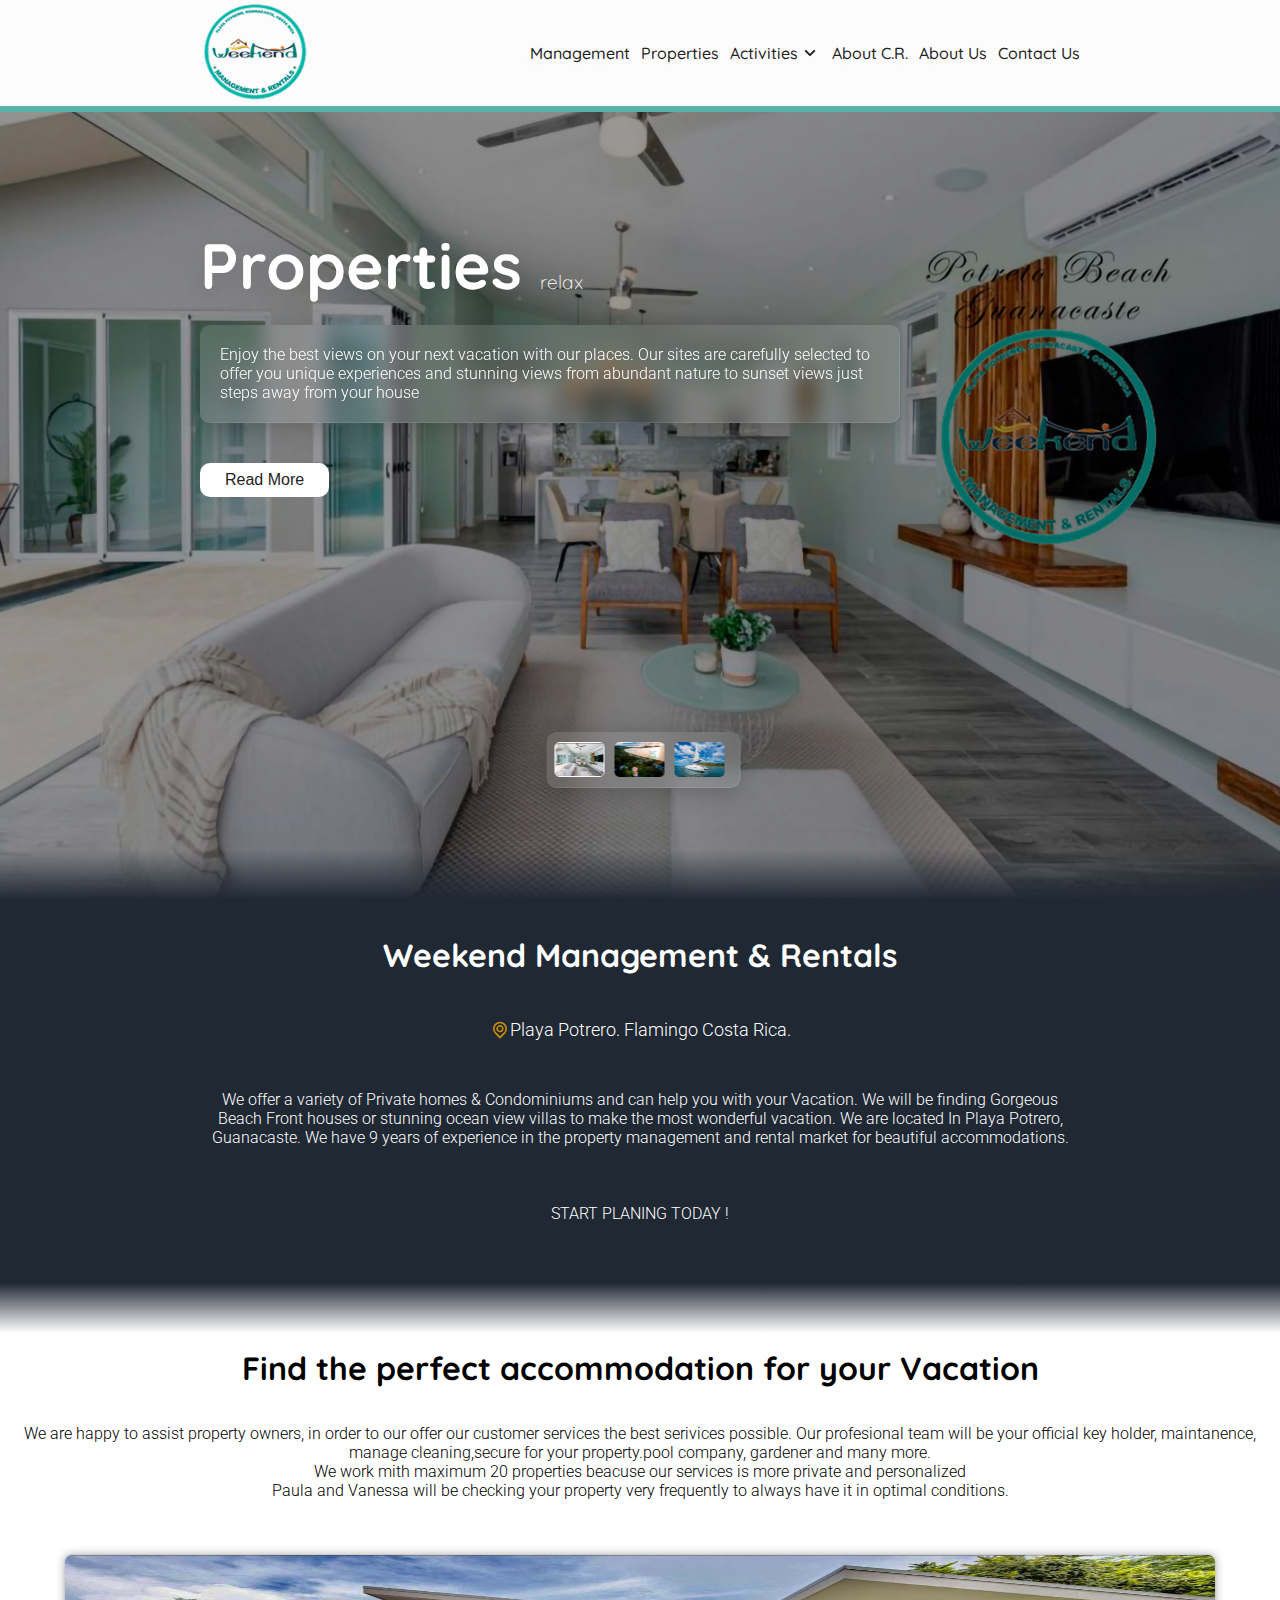
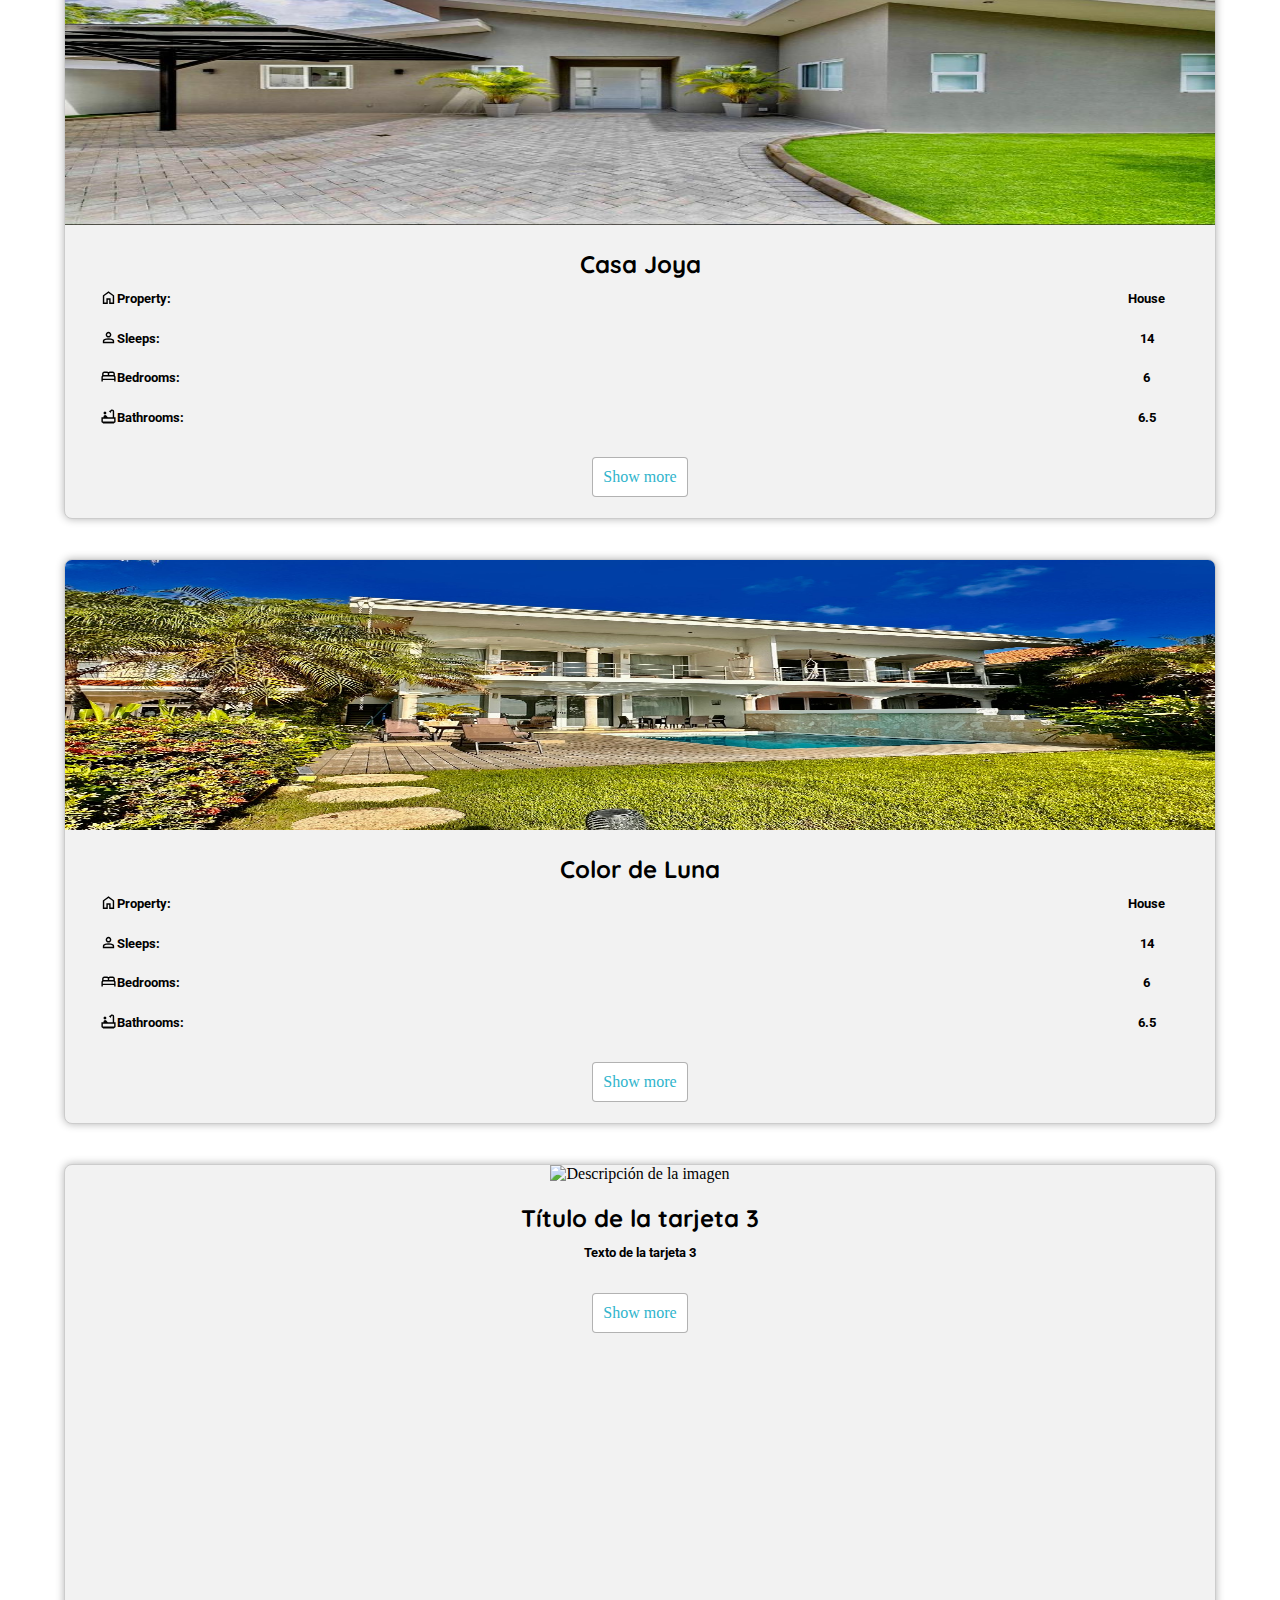
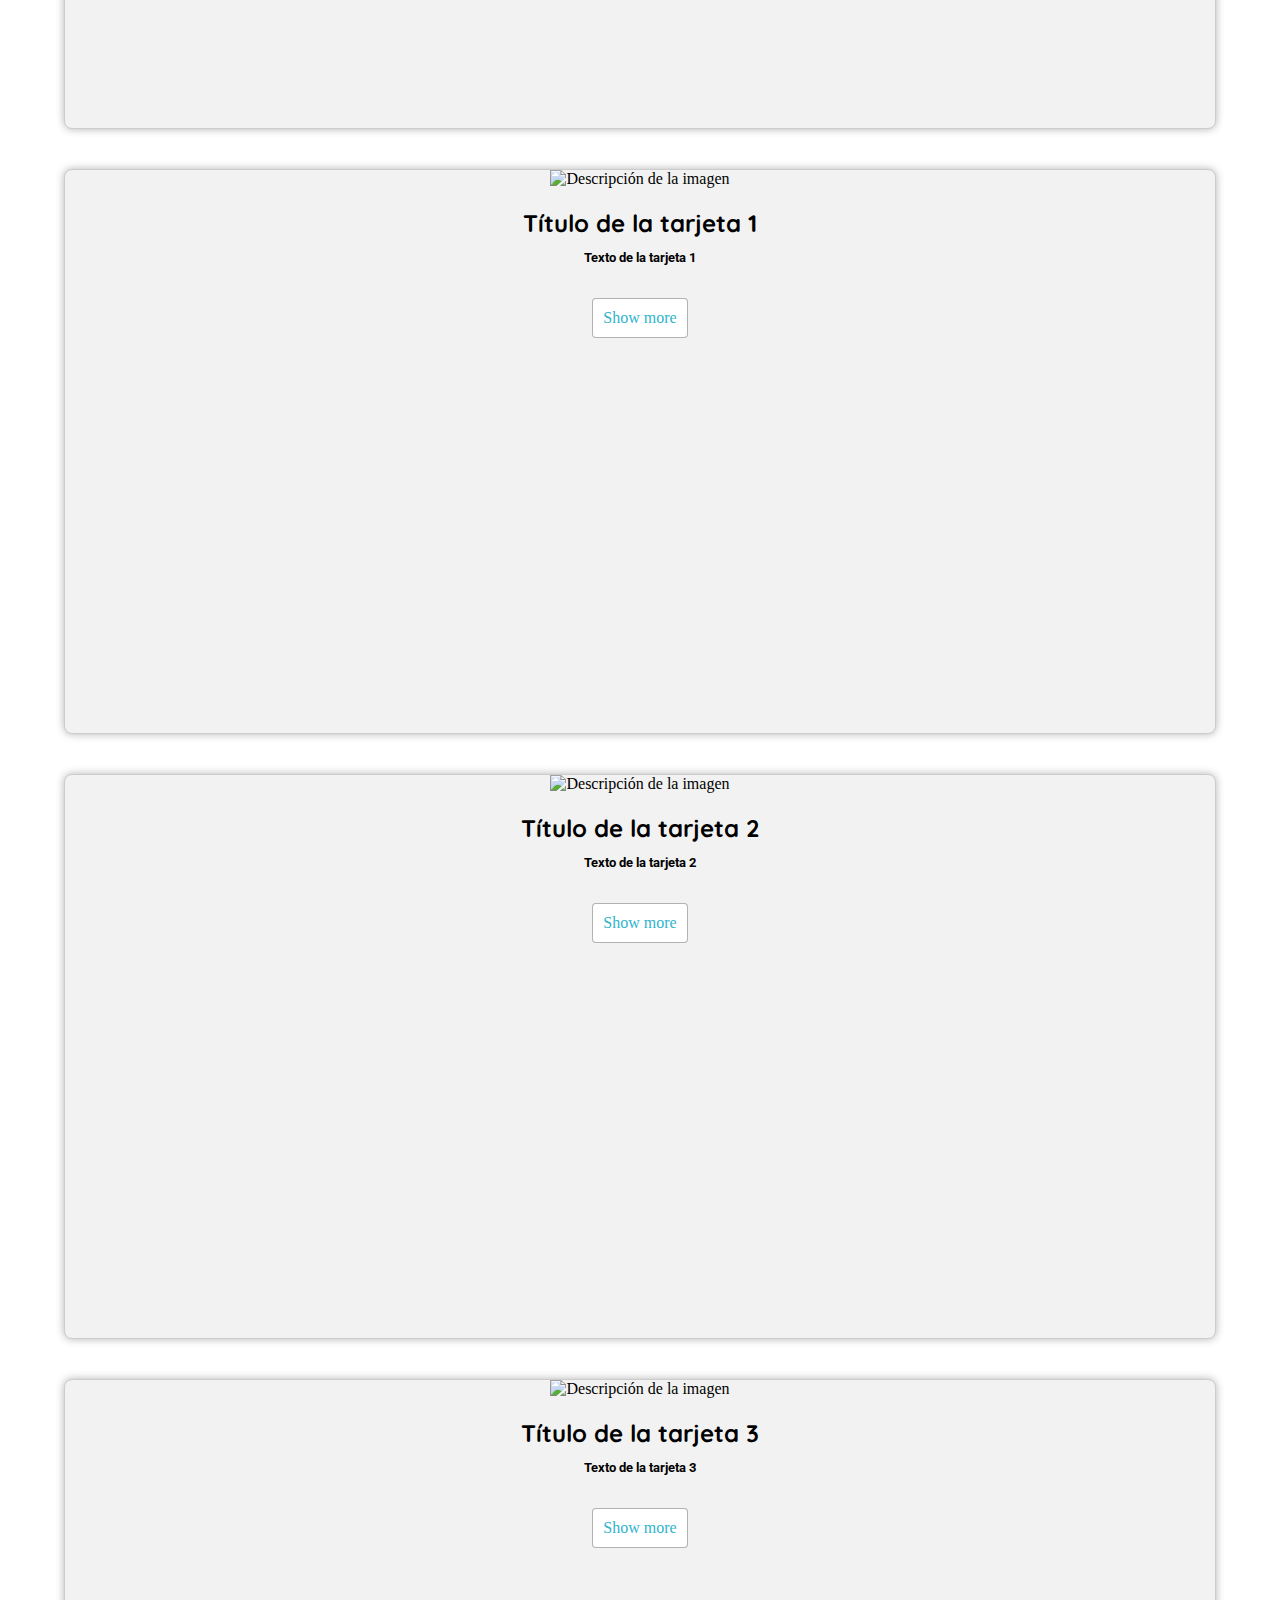
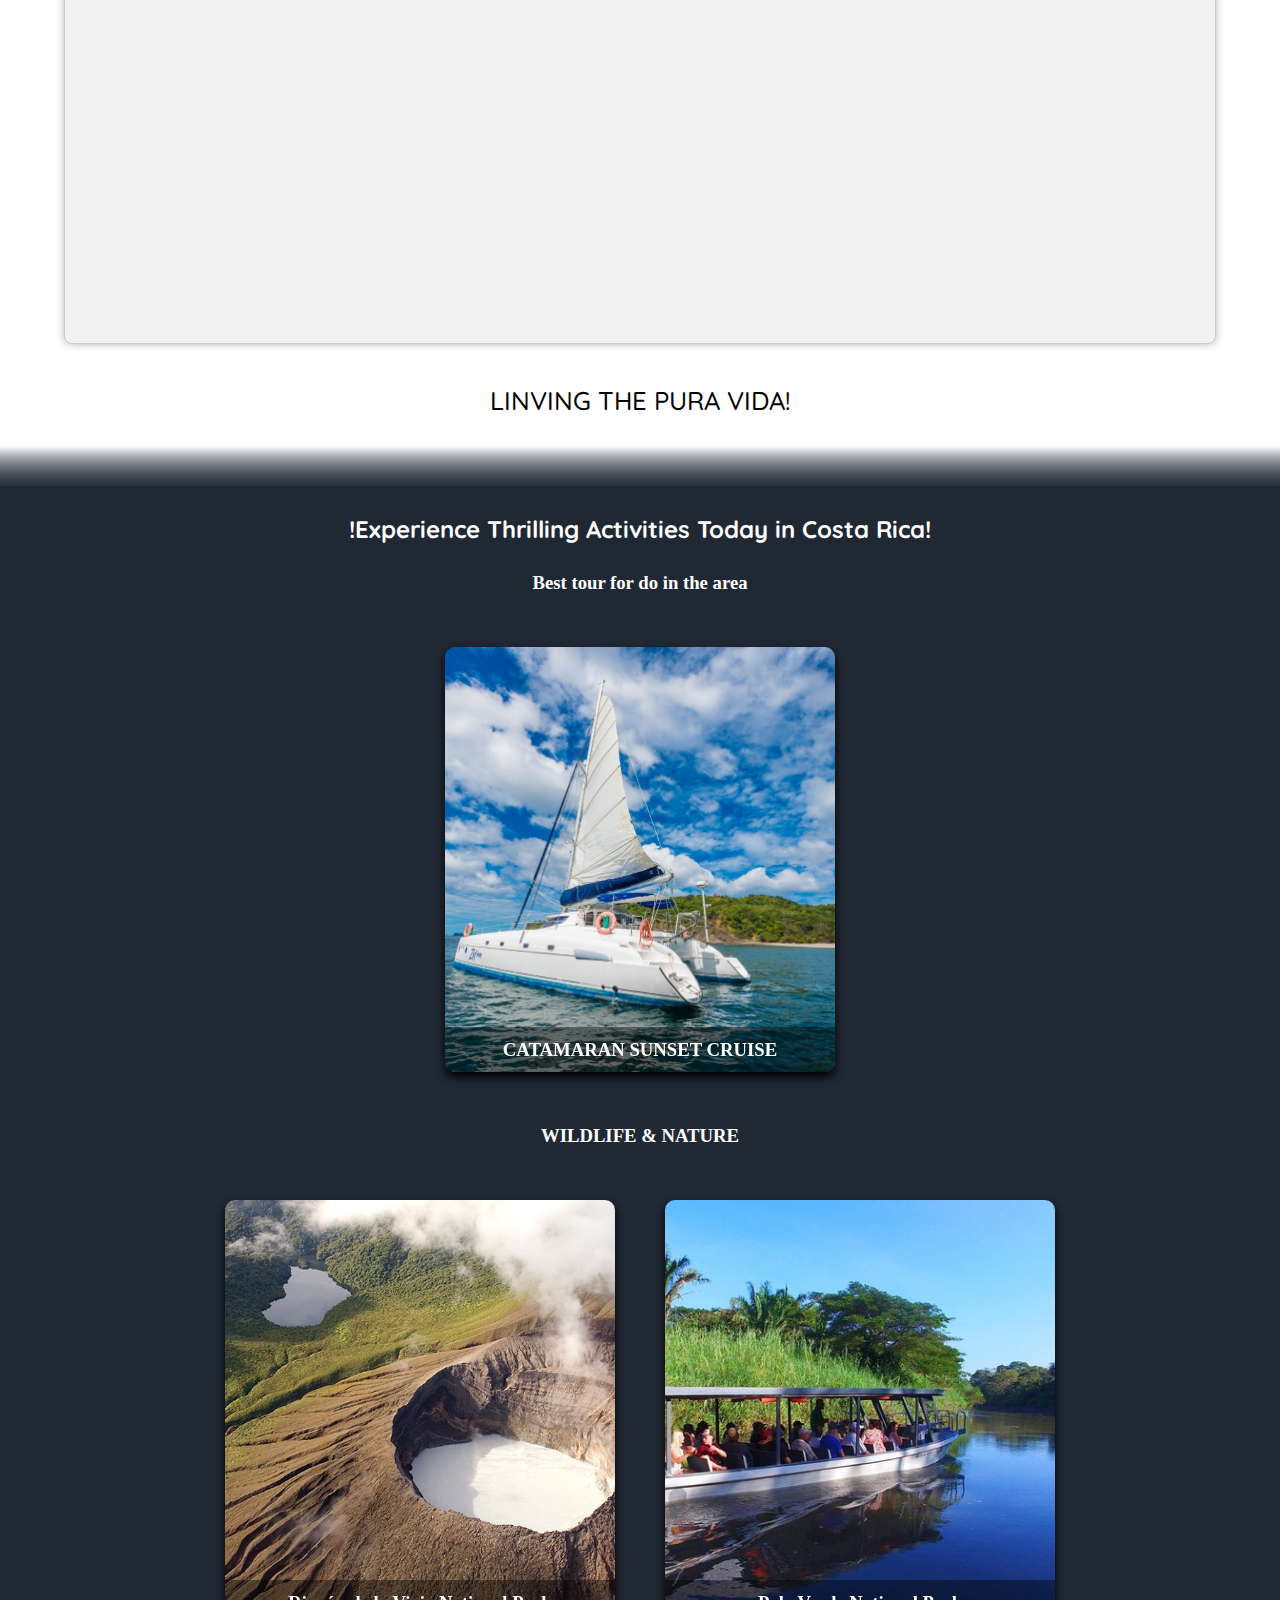
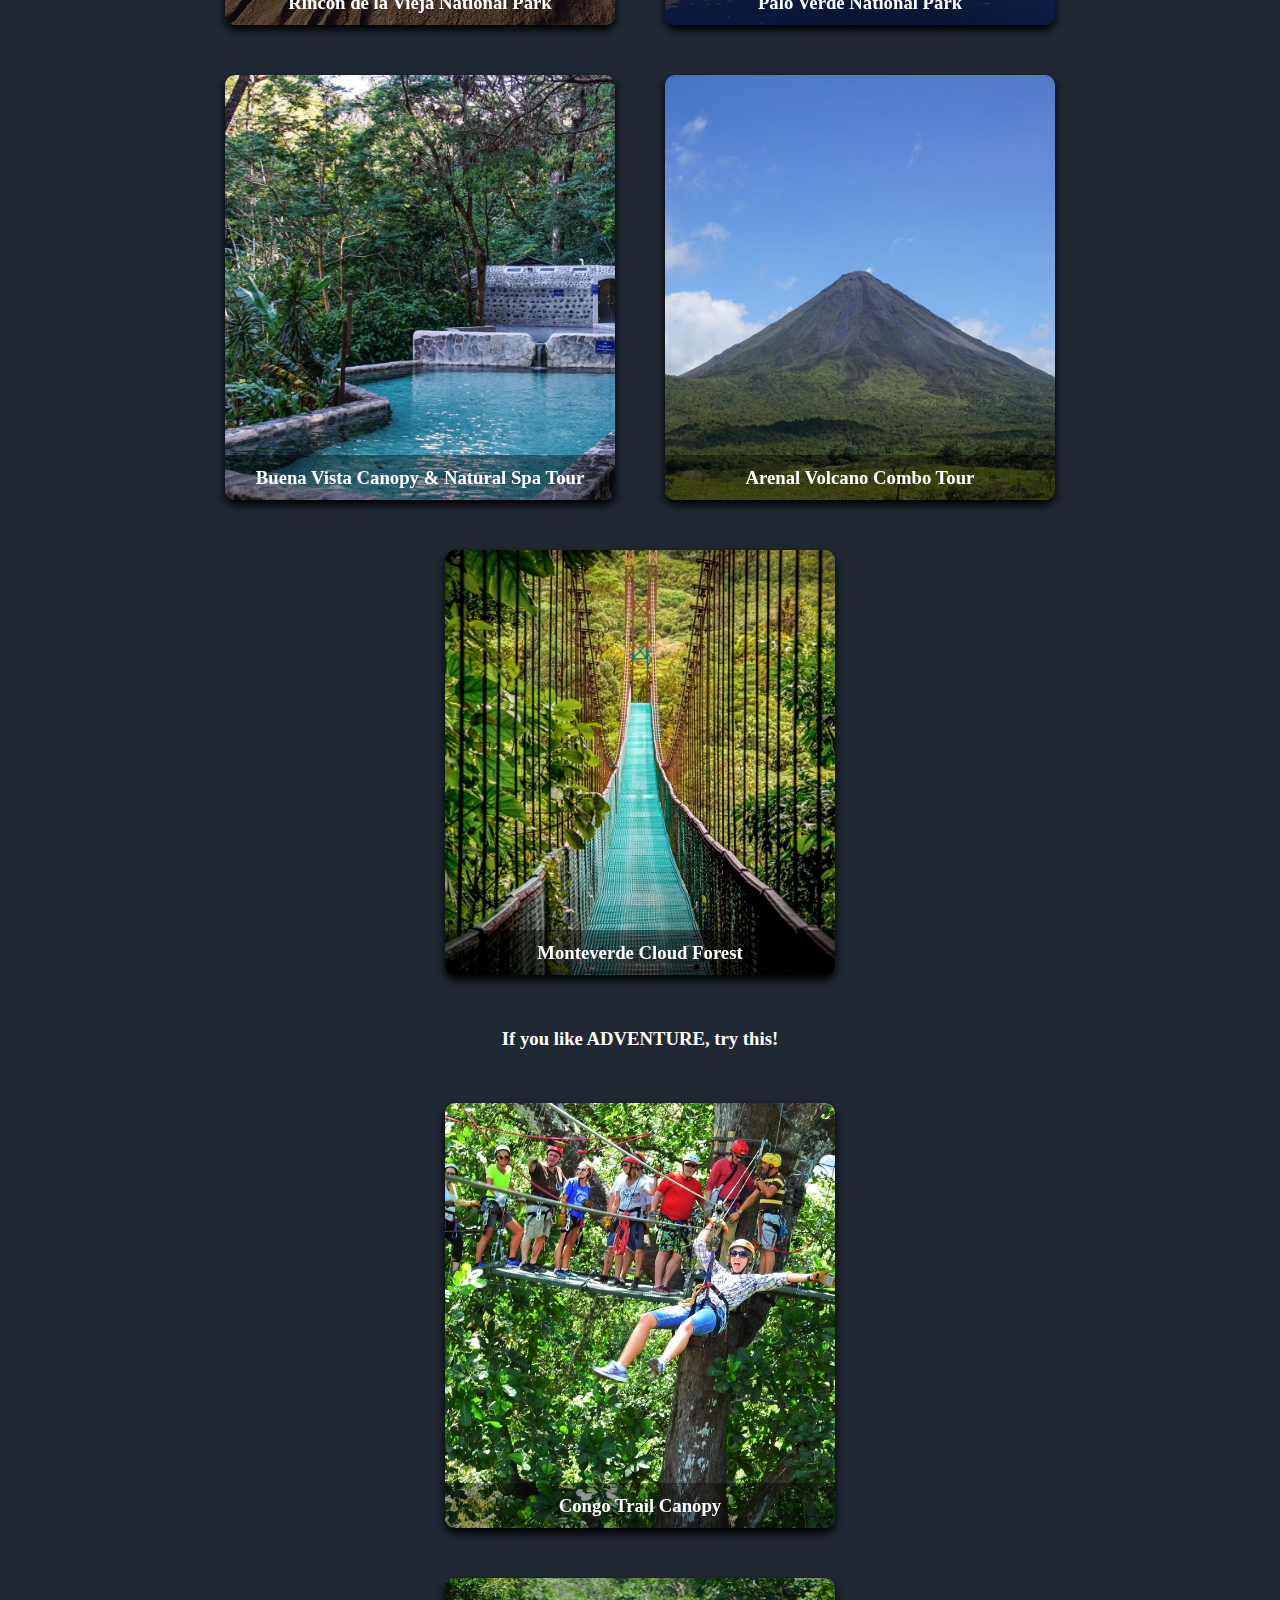
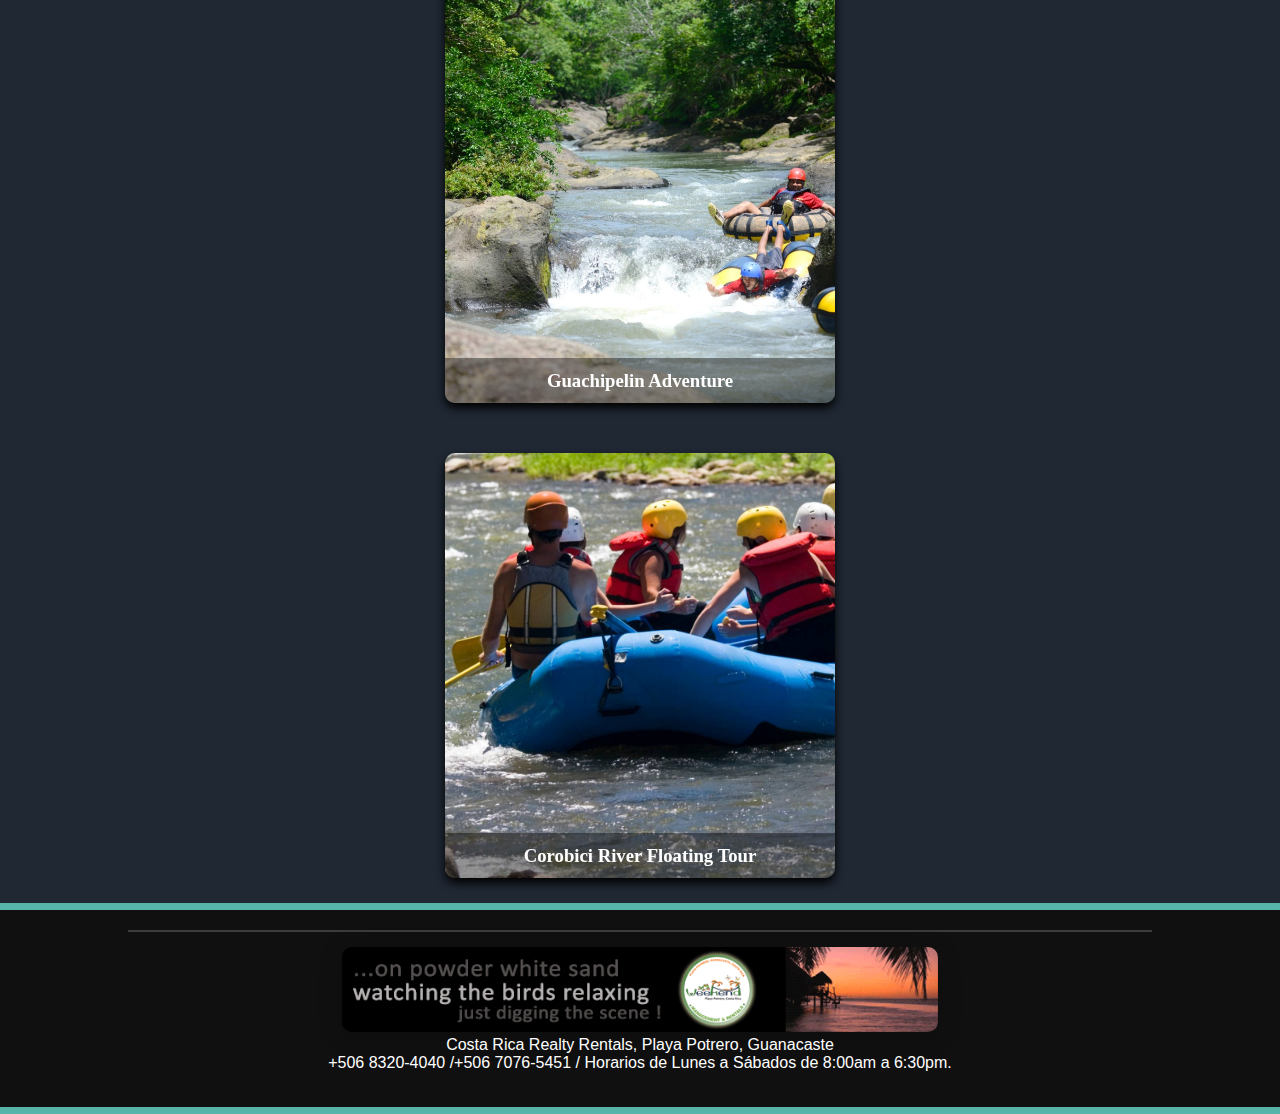
==== index.html @ 7e5bd6ab "pagina web" ====
<!DOCTYPE html>
<html lang="en">
  <head>
    <meta charset="UTF-8" />
    <meta http-equiv="X-UA-Compatible" content="IE=edge" />
    <meta name="viewport" content="width=device-width, initial-scale=1.0" />
    <title>Costa Rica Realty Rentals</title>
    <link rel="shortcut icon" href="images/ico.gif" />
    <link rel="stylesheet" href="css/style.css" />
    <link rel="stylesheet" href="css/swiper-bundle.min.css" />
    <link rel="preconnect" href="https://fonts.googleapis.com">
    <link rel="preconnect" href="https://fonts.gstatic.com" crossorigin>
    <link href="https://fonts.googleapis.com/css2?family=Fredoka:wght@500&family=Quicksand:wght@700&display=swap" rel="stylesheet">
    <link href="https://fonts.googleapis.com/css2?family=Fredoka:wght@500&family=Quicksand:wght@400;500&display=swap" rel="stylesheet">
    <link href="https://fonts.googleapis.com/css2?family=Fredoka:wght@500&family=Quicksand:wght@500&display=swap" rel="stylesheet">
    <link href="https://fonts.googleapis.com/css2?family=Fredoka:wght@500&family=Geologica:wght@200&family=Quicksand:wght@400;500&display=swap" rel="stylesheet">
    <link href="https://fonts.googleapis.com/css2?family=Fredoka:wght@500&family=Geologica:wght@200&family=Quicksand:wght@400;500&family=Roboto:wght@300&display=swap" rel="stylesheet">
    <script async src="https://pagead2.googlesyndication.com/pagead/js/adsbygoogle.js?client=ca-pub-3286204280487192"
     crossorigin="anonymous"></script>
    <link
      rel="stylesheet"
      href="https://unicons.iconscout.com/release/v4.0.8/css/line.css"
    />
  </head>
  <body>
    
    <header>
      <div class="nav-bar">
        <div class="logo">
          <img src="images/Logo.PNG" width="110px" height="145px"/>
        </div>
        <div class="navigation">
          <div class="nav-items">
            <i class="uil uil-times nav-close-btn"></i>

            <li>
              <a class="navegarpc" href="#rentals"><i class="uil uil-home"></i>Management</a>
            </li>
            <li>
              <a class="navegarpc" href="#tarj"><i class="uil uil-compass"></i>Properties</a>
            </li>

            <li>
              <a class="list_button"><i class="uil uil-backpack"></i>Activities<img src="images/angle-down.svg" style="height: 24px;"> </a>
              
              <ul class="dropdown">
                <li><a href="">Congo Trail Canopy</a></li>
                <li><a href="">Palo Verde National Park Tours</a></li>
                <li><a href="">Buena Vista Canopy & Natural Spa Tour</a></li>
                <li><a href="">Guachipelin Adventure</a></li>
                <li><a href="">Corobici River Floating Tour</a></li>
                <li><a href="">Arenal Volcano Combo Tour</a></li>
                <li><a href="">Monteverde Cloud Forest</a></li>
                <li><a href="">Catamaran Sunset Cruise </a></li>
                
              </ul>
            </li>

            <li>
              <a class="navegarpc" href=""><i class="uil uil-map"></i></i>About C.R.</a>
            </li>
            <li>
              <a class="navegarpc" href="#seccionabout"><i class="uil uil-info-circle"></i>About Us</a>
            </li>
            <li>
              <a class="navegarpc" href="#footercontainer"
                ><i class="uil uil-calling"></i>Contact Us</a
              >
            </li>
          </div>
        </div>
       <img class="nav-menu-btn" src="images/apps.svg" >
      </div>
    </header>
    <section id="rentals">
      <div class="media-icons">
        <a
          href="https://www.facebook.com/profile.php?id=100063526840060&mibextid=LQQJ4d"
          ><i class="uil uil-facebook-f"></i
        ></a>
        <a
          href="https://instagram.com/guanacaste_beach_home_rentals?igshid=YmMyMTA2M2Y="
          ><i class="uil uil-instagram"></i
        ></a>
        <a href="https://wa.me/50670765451"><i class="uil uil-whatsapp"></i></a>
      </div>

      <div class="swiper bg-slider">
        <div class="swiper-wrapper">
         
          <div class="swiper-slide dark-layer">
            <img src="images/imagengrande.jpg" alt="" />
            <div class="text-content">
              <h2 class="title">Properties <span>relax</span></h2>
              <p>
                Enjoy the best views on your next vacation with our places. Our
                sites are carefully selected to offer you unique experiences and
                stunning views from abundant nature to sunset views just steps
                away from your house
              </p>
              <a class="direccion" href="#tarj">

                 <button class="read-btn">
                Read More <i class="uil uil-arrow-right"></i>
              </button>
              </a>
             
            </div>
          </div>
          <div class="swiper-slide dark-layer">
            <img src="images/imagengrande5.jpg" alt="" />
            <div class="text-content">
              <h2 class="title">Landscapes <span>just chill</span></h2>
              <p>
                The beaches of Guanacaste in Costa Rica offer spectacular
                landscapes that combine the intense blue of the Pacific Ocean
                with the lush greenery of the tropical nature surrounding the
                beaches. In addition, you can enjoy a spectacular sunset, where
                warm and bright colors are reflected in the sea and create a
                magical and relaxing atmosphere.
              </p>
              <button class="read-btn">
                Read More <i class="uil uil-arrow-right"></i>
              </button>
            </div>
          </div>
          <div class="swiper-slide dark-layer">
            <img src="actividades/catamaran.jpg" alt="" />
            <div class="text-content">
              <h2 class="title">Activities <span>enjoy</span></h2>
              <p>
                In short, Guanacaste's beaches offer endless options for all
                tastes and budgets, from surfing the waves of the Pacific to
                simply relaxing on the beach and enjoying the sun and sea
                breeze. We assure you that Guanacaste's beaches will not
                disappoint!
              </p>
              <button class="read-btn">
                Read More <i class="uil uil-arrow-right"></i>
              </button>
            </div>
          </div>
        </div>
      </div>
      <div class="bg-slider-thumbs">
        <div class="swiper-wrapper thumbs-container">
          
          <img src="images/imagengrande.jpg" class="swiper-slide" alt="" />
          <img src="images/imagengrande5.jpg" class="swiper-slide" alt="" />
          <img src="actividades/catamaran.jpg" class="swiper-slide" alt="" />
        </div>
      </div>
    </section>
    <section id="seccionabout" class="about section">
      <h1 class="tituloh1">Weekend Management & Rentals</h1>
      <br>
    <div class="locationint">
        <img src="images/location-point.svg" style="width: 20px; height: 20px;"  alt="">
         <p>Playa Potrero. Flamingo Costa Rica.</p>
    </div>
    <div class="abouttext">
          <p>
        We offer a variety of Private homes & Condominiums and can help you with your Vacation.
       
        We will be finding Gorgeous Beach Front houses or stunning ocean view villas to make the most wonderful vacation.
        
        We are located In Playa Potrero, Guanacaste.
      
        We have 9 years of experience in the property management and rental market for beautiful accommodations.
        <br>
        <br>
        <br>
        <br>
      
        START PLANING TODAY !         
      </p>
    </div>
     
    </section>
    
    <section id="tarj">
      <h2 class="titulotarjetas">Find the perfect accommodation for your Vacation</h2>
      <div class="property">
        <br>
        <div class="propertytext">
              <p>
                We are happy to assist property owners, in order to our offer our customer services the best serivices possible. Our profesional team will be your official key holder, maintanence, 
                manage cleaning,secure for your property.pool company, gardener and many more.
                <br>
                We work mith maximum 20 properties beacuse our services is more private and personalized
                <br>
                Paula and Vanessa will be checking your property very frequently to always have it in optimal conditions.
                <br>
                <br>
                      
          </p>
        </div>
      </div>
      <div class="tarjetas">
        <div class="card">
          <div class="slider-frame">
            <ul>
                <li><img src="casa_joya/entradacasa.jpeg" alt=""></li>
                <li><img src="casa_joya/comedor.jpeg" alt=""></li>
                <li><img src="casa_joya/dormitoriogrande.jpeg" alt=""></li>
                <li><img src="casa_joya/piscina.jpeg" alt=""></li>
                <li><img src="casa_joya/dormitoriopeq.jpeg" alt=""></li>
            </ul>
        </div>
        <div class="contenido">
          <h2>Casa Joya</h2>
         <div class="division">
            <div class="caracteristicasPropiedad">
              <div class="lateral">
                <img src="images/home.svg" alt="">
                <p>Property:</p>
              </div>
              <div class="lateral">
                <img src="images/person.svg" alt="">
                <p>Sleeps:</p>
              </div>
              <div class="lateral">
                <img src="images/bed.svg" alt="">
              <p>Bedrooms:</p>
              </div>
              <div class="lateral">
                <img src="images/shower.svg" alt="">
                <p>Bathrooms:</p>
              </div>
            </div>
            <div class="valoresPropiedad">
              <p>House</p>
              <p>14</p>
              <p>6</p>
              <p>6.5</p>
            </div>
          </div>
           <a href="">Show more</a>
        </div>
        </div>
        <div class="card">
          <div class="slider-frame">
            <ul>
                <li><img src="color_de_luna/casa.jpeg" alt=""></li>
                <li><img src="color_de_luna/vistas.jpeg" alt=""></li>
                <li><img src="color_de_luna/cocina.jpeg" alt=""></li>
                <li><img src="color_de_luna/cuarto1.jpeg" alt=""></li>
                <li><img src="color_de_luna/baño.jpeg" alt=""></li>
            </ul>
        </div>
        <div class="contenido">
          <h2>Color de Luna</h2>
         <div class="division">
            <div class="caracteristicasPropiedad">
              <div class="lateral">
                <img src="images/home.svg" alt="">
                <p>Property:</p>
              </div>
              <div class="lateral">
                <img src="images/person.svg" alt="">
                <p>Sleeps:</p>
              </div>
              <div class="lateral">
                <img src="images/bed.svg" alt="">
              <p>Bedrooms:</p>
              </div>
              <div class="lateral">
                <img src="images/shower.svg" alt="">
                <p>Bathrooms:</p>
              </div>
            </div>
            <div class="valoresPropiedad">
              <p>House</p>
              <p>14</p>
              <p>6</p>
              <p>6.5</p>
            </div>
          </div>
           <a href="">Show more</a>
        </div>
        </div>
        <div class="card">
          <img src="images/piscina.jpeg" alt="Descripción de la imagen" />
          <div class="contenido">
            <h2>Título de la tarjeta 3</h2>
            <p>Texto de la tarjeta 3</p>
            <a href="">Show more</a>
          </div>
        </div>
      </div>
      <div class="tarjetas">
        <div class="card">
          <img src="images/sala.jpeg" alt="Descripción de la imagen" />
          <div class="contenido">
            <h2>Título de la tarjeta 1</h2>
            <p>Texto de la tarjeta 1</p>
            <a href="">Show more</a>
          </div>
        </div>
        <div class="card">
          <img src="images/sala.jpeg" alt="Descripción de la imagen" />
          <div class="contenido">
            <h2>Título de la tarjeta 2</h2>
            <p>Texto de la tarjeta 2</p>
            <a href="">Show more</a>
          </div>
        </div>
        <div class="card">
          <img src="images/sala.jpeg" alt="Descripción de la imagen" />
          <div class="contenido">
            <h2>Título de la tarjeta 3</h2>
            <p>Texto de la tarjeta 3</p>
            <a href="">Show more</a>
          </div>
        </div>
      </div>
      <div class="living">LINVING THE PURA VIDA! </div>
    </section> 
    <div class="activ">
        <h2>!Experience Thrilling Activities Today in Costa Rica!</h2>
      
      </div> 

      <div class="activ">
        <h3>Best tour for do in the area</h3>
     </div>
     <div class="centertitle">
      <div class="fliptarjetas">
          <div class="flip">
      <div class="face front">
          <img id="congo" src="actividades/catamaran.jpg" alts="">
          <h3>CATAMARAN SUNSET CRUISE </h3>
      </div>
      <div class="face back">
        <div class="descrip">
          <p>We welcome you on board of our luxury catamaran cruise.
            We are proud to offer the ultimate in sailboat chartering experiences. 
            Whether for leisure, promotional, or corporate events, our fully equipped 
            catamarans are available to sail to the destinations of your dreams. Our 
            friendly and professional crew will be ready to serve you refreshments, 
            tropical cocktails and food throughout the cruise. You can also practice: 
            guided snorkeling tour, kayaking, paddle boarding, fishing and watching marine
            life as Whales, Sea Turtles, Dolphins and Manta Rays. The sunset will be the
            perfect end of 
            your experience and we guarantee you will not be disappointed!
          
            </p>
        </div>
        <div class="link"> 
          <div class="location">
          <img src="images/location-point.svg"  alt="">
           <p>Guanacaste</p>
      </div>
      <div class="location">
        <img src="images/clock.svg" alt="">
         <p>Duration: Full day!!</p>
    </div>
    <div class="location">
      <img src="images/user-exclamation.svg"  alt="">
       <p>Scuba & Snorkeling • Boat Tours • Private Tours • Dolphin & Whale Watching • Stand Up Paddleboarding</p>
  </div>
      <div class="location">
        <img src="images/asterisk.svg"  alt="">
         <p>Included: Fruits</p>
          </div>
      </div>  
      </div>      
      </div>
      </div>
    </div>

      <div class="activ">
         <h3>WILDLIFE & NATURE</h3>
      </div>
     
    <section id="tercera">
    <div class="centertitle">
      <div class="fliptarjetas">
          <div class="flip">
      <div class="face front">
          <img id="congo" src="actividades/rincon.jpg" alts="">
          <h3>Rincón de la Vieja National Park</h3>
      </div>
      <div class="face back">
        <div class="descrip">
          <p>The hiking tour takes about two hours. During this hiking you will get to see the secondary Waterfall, which is about 195 feet high and is located on a
             rocky terrain devastated by the volcanic eruptions. <br>
              The tour not only provides the opportunity to appreciate Rincon de la Vieja's geothermal wonders, it also allows a
             close view of an ancient forest hundreds of years old. Huge trees protect spider monkeys, leaf-cutter ants, toucans and all kind of great and small creatures.
            </p>
        </div>
        <div class="link"> 
          <div class="location">
          <img src="images/location-point.svg"  alt="">
           <p>Guanacaste, Liberia</p>
      </div>
      <div class="location">
        <img src="images/clock.svg" alt="">
         <p>Duration: Full day!! From 7:30 a.m - 3 p.m Aprox.</p>
    </div>
    <div class="location">
      <img src="images/user-exclamation.svg"  alt="">
       <p>Wear: Hiking shoes, long pants or shorts, Tshirt and a cap.</p>
  </div>
  <div class="location">
    <img src="images/check.svg"  alt="">
     <p>Bring: Binoculars, camera, sunscreen, insect repellent and rain gear.</p>
      </div>
      <div class="location">
        <img src="images/asterisk.svg"  alt="">
         <p>Included: Entrance Free</p>
          </div>
      </div>  
      </div>      
      </div>
      </div>
    </div>
  <div class="centertitle">
      <div class="fliptarjetas">
          <div class="flip">
      <div class="face front">
          <img id="congo" src="actividades/paloverde.jpg" alts="">
          <h3>Palo Verde National Park</h3>
      </div>
      <div class="face back" style="justify-content: center;">
        <div class="descrip" style="margin-bottom: 25px;">
          <p>In this tour you will get into the Tempisque River, 
            the most important river of the Guanacaste. On this river you will enjoy a 
            two and a half hours boat ride. From the boat, watch the fabulous array of wild 
            birds and a myriad of creatures such as howler monkeys, 
            green iguanas and coatis, anteaters and crocodiles.</p>
        </div>
        <div class="link"> 
          <div class="location">
          <img src="images/location-point.svg"  alt="">
           <p>Bagaces, Guanacaste</p>
      </div>
      <div class="location">
        <img src="images/clock.svg" alt="">
         <p>Duration: Full Day!! From 7:30 a.m - 3 p.m </p>
    </div>
    <div class="location">
      <img src="images/user-exclamation.svg"  alt="">
       <p>Wear: Tennis shoes, shorts and Tshirt.</p>
  </div>
  <div class="location">
    <img src="images/check.svg"  alt="">
     <p>Camera, binoculars, sunscreen, insect repellent, hat or cap.</p>
      </div>
      <div class="location">
        <img src="images/asterisk.svg"  alt="">
         <p>Included: Soft drinks and fruits.</p>
          </div>
      </div>  
      </div>      
      </div>
      </div>
    
  </div> 



  <div class="centertitle">
    <div class="fliptarjetas">
        <div class="flip">
    <div class="face front">
        <img id="congo" src="actividades/buenav4.jpg" alts="">
        <h3>Buena Vista Canopy & Natural Spa Tour</h3>
    </div>
    <div class="face back">
      <div class="descrip">
        <p>In this tour you can enjoy the primary forest in a different way:
           paths built on top of the trees
            A small climb will take you to the first platform, from there you start to swing to the other 12 platforms,
           which are connected by 9 cables 150 to 400 feet long.After 
           lunch in the cabin, we started the third part of the tour: 
           riding to the hot springs, steam baths and natural spas, located in the 
           foothills of the volcano Rincón de la Vieja. 
           Here you will enjoy rejuvenating treatments with volcanic mud and mineral waters
          </p>
      </div>
      <div class="link"> 
        <div class="location">
        <img src="images/location-point.svg"  alt="">
         <p>Near the Rincon de la Vieja National Park</p>
    </div>
    <div class="location">
      <img src="images/clock.svg" alt="">
       <p>Duration: Full day!! Starts: 7:30a.m - 6p.m Aprox.</p>
  </div>
  <div class="location">
    <img src="images/user-exclamation.svg"  alt="">
     <p>Wear: Tennis shoes, Tshirt and shorts.</p>
</div>
<div class="location">
  <img src="images/check.svg"  alt="">
   <p>Bring: Camera, binoculars, swimsuit, long pants, sunscreen, insect repellent and a change clothes.</p>
    </div>
    <div class="location">
      <img src="images/asterisk.svg"  alt="">
       <p>Included: Entrance free and lunch.</p>
        </div>
    </div>  
    </div>      
    </div>
    </div>
  </div>

  <div class="centertitle">
    <div class="fliptarjetas">
        <div class="flip">
    <div class="face front">
        <img id="congo" src="actividades/arenal.jpg" alts="">
        <h3>Arenal Volcano Combo Tour</h3>
    </div>
    <div class="face back">
      <div class="descrip">
        <p>Ride to Arenal Volcano, Costa Rica. Great for leisure travelers with extra time, 
          or when traveling on a budget. Liberia Airport to Arenal Volcano.</p>
      </div>
      <div class="link"> 
        <div class="location">
        <img src="images/location-point.svg"  alt="">
         <p>La Fortuna, San Carlos</p>
    </div>
    <div class="location">
      <img src="images/clock.svg" alt="">
       <p>Duration:Full day!! From 7:30 a.m - 11:30 p.m Aprox.</p>
  </div>
  <div class="location">
    <img src="images/user-exclamation.svg"  alt="">
     <p>Wear:Comfortable shoes, long pants or shorts and T shirt.</p>
</div>
<div class="location">
  <img src="images/check.svg"  alt="">
   <p>Bring:Sandals or wet shoes, swimsuit, a cap, and a change of clothes</p>
    </div>
    <div class="location">
      <img src="images/asterisk.svg"  alt="">
       <p>Included:Park Ticket and dinner.</p>
        </div>
    </div>  
    </div>      
    </div>
    </div>
  </div>

  <div class="centertitle">
    <div class="fliptarjetas">
        <div class="flip">
    <div class="face front">
        <img id="congo" src="actividades/monteverde.jpg" alts="">
        <h3>Monteverde Cloud Forest</h3>
    </div>
    <div class="face back">
      <div class="descrip">
        <p>Monteverde is one of the destinations in Costa Rica you have to visit.
           Our tour includes the Treetop Walkways, Butterfly Gardens, Insect and 
           Reptile Exhibitions at Selvatura Park. Come and learn about the natural 
           history of this wildlife sanctuary,
           about its mammals, birds and plants.</p>
      </div>
      <div class="link"> 
        <div class="location">
        <img src="images/location-point.svg"  alt="">
         <p>Provincia de Puntarenas, Monteverde</p>
    </div>
    <div class="location">
      <img src="images/clock.svg" alt="">
       <p>Duration:Full day!! 6 am - 8:30 pm Aprox.</p>
  </div>
  <div class="location">
    <img src="images/user-exclamation.svg"  alt="">
     <p>Wear:Tennis shoes or hiking shoes, Tshirt and shorts or long pants.</p>
</div>
<div class="location">
  <img src="images/check.svg"  alt="">
   <p>Bring:Camera, binoculars, jacket, insect repellent, raincoat and change clothes.</p>
    </div>
    </div>  
    </div>      
    </div>
    </div>
  </div>



  </section>
  <div class="activ">
    <h3>If you like ADVENTURE, try this!</h3>
  </div> 
  <div class="centertitle">
    <div class="fliptarjetas">
        <div class="flip">
    <div class="face front">
        <img id="congo" src="actividades/congo.jpg" alts="">
        <h3>Congo Trail Canopy</h3>
    </div>
    <div class="face back">
      <div class="descrip">
        <p>After one hour driving approximately, we arrive at the site, where a tropical- 
          dry forest and its high trees are surrounded the area. Once we get there the tour guides will get you ready for the 
          ride of your life. After a short hike we will come to the first platform, 
          ready for instructions to start flying down the suspended cables.</p>
      </div>
      <div class="link"> 
        <div class="location">
        <img src="images/location-point.svg"  alt="">
         <p>Artola very close to the beaches of Ocotal- El Coco- Hermosa- Conchal- Tamarindo and Flamingo</p>
    </div>
    <div class="location">
      <img src="images/clock.svg" alt="">
       <p>Duration: Half day!!</p>
  </div>
  <div class="location">
    <img src="images/user-exclamation.svg"  alt="">
     <p>Wear: Hiking or tennis shoes, knee shorts or pants, Tshirt and a cap.</p>
</div>
<div class="location">
  <img src="images/check.svg"  alt="">
   <p>Bring: Binoculars, camera, sunscreen and insect repellent.</p>
    </div>
    </div>  
    </div>      
    </div>
    </div>
  </div>



  <div class="centertitle">
    <div class="fliptarjetas">
        <div class="flip">
    <div class="face front">
        <img id="congo" src="actividades/guachipelin.jpg" alts="">
        <h3>Guachipelin Adventure</h3>
    </div>
    <div class="face back">
      <div class="descrip">
        <p>Experience all the best adventures in one day! There are four main
           activities during this day of adventure: canopy (zip line) tour and 
           rappelling through the Rio Blanco Canyon, a tubing adventure on the Rio
            Negro River with class III rapids, a horseback riding adventure, 
          and relaxing with volcano-heated thermal waters, steam, and mud bath.</p>
      </div>
      <div class="link"> 
        <div class="location">
        <img src="images/location-point.svg"  alt="">
         <p>Provincia de Guanacaste, Curubandé</p>
    </div>
    <div class="location">
      <img src="images/clock.svg" alt="">
       <p>Duration:Full day!! From 7:30 a.m - 6 p.m Aprox.</p>
  </div>
  <div class="location">
    <img src="images/user-exclamation.svg"  alt="">
     <p>Wear:Tennis shoes, T shirt and shorts</p>
</div>
<div class="location">
  <img src="images/check.svg"  alt="">
   <p>Bring:Camera, binoculars, swimsuit, long pants, sandals or wet shoes, sunscreen, insect repellent, raincoat and change clothes</p>
    </div>
    <div class="location">
      <img src="images/asterisk.svg"  alt="">
       <p>Included:Fruits and drinks.</p>
        </div>
    </div>  
    </div>      
    </div>
    </div>
  </div>

  <div class="centertitle">
    <div class="fliptarjetas">
        <div class="flip">
    <div class="face front">
        <img id="congo" src="actividades/coroboci.jpg" alts="">
        <h3>Corobici River Floating Tour</h3>
    </div>
    <div class="face back">
      <div class="descrip">
        <p>The tour is two hours of rubber boat trip down the river which is 
          bordered by tropical dry forest, where you will see trees like Ceiba,
          Mahogany and Guanacaste. You may see are exotic birds, Jesus Christ lizards 
          and monkeys. Before you board the rubber raft,
          a certified guide will instruct you on safety procedures.</p>
      </div>
      <div class="link"> 
        <div class="location">
        <img src="images/location-point.svg"  alt="">
         <p>Provincia de Guanacaste, Liberia</p>
    </div>
    <div class="location">
      <img src="images/clock.svg" alt="">
       <p>Duration:Full day!! From 7:30 a.m - 3 p.m Aprox.</p>
  </div>
  <div class="location">
    <img src="images/user-exclamation.svg"  alt="">
     <p>Wear:Shorts, Tshirt and a cap.</p>
</div>
<div class="location">
  <img src="images/check.svg"  alt="">
   <p>Bring:Sandals or wet shoes, sunscreen, a towel and a change of clothes.</p>
    </div>
    </div>  
    </div>      
    </div>
    </div>
  </div>



    <div id="footercontainer">
      <footer class="group">
        <div class="legal_separator"></div>
        <div class="group-legal">
          <p
            style="
              font-size: 16px;
              font-weight: normal;
              font-family: Gotham, 'Helvetica Neue', Helvetica, Arial,
                sans-serif;
            "
          >
            <img alt="Logo Coto" src="images/gif.gif" />
            <br />

            Costa Rica Realty Rentals, Playa Potrero, Guanacaste<br />

            +506 8320-4040 /+506 7076-5451 / Horarios de Lunes a Sábados de 8:00am a
            6:30pm.
          </p>
          <div class="redes">
            <a
              href="https://www.facebook.com/profile.php?id=100063526840060&mibextid=LQQJ4d"
              ><i class="uil uil-facebook-f"></i
            ></a>
            <a
              href="https://instagram.com/guanacaste_beach_home_rentals?igshid=YmMyMTA2M2Y="
              ><i class="uil uil-instagram"></i
            ></a>
            <a href="https://wa.me/50670765451"
              ><i class="uil uil-whatsapp"></i
            ></a>
          </div>
        </div>
      </footer>
    </div>
    <script src="js/swiper-bundle.min.js"></script>
    <script src="js/main.js"></script>
  </body>
</html>
---- css/style.css ----
@import url(http://fonts.googleapis.com/css?family=Montserrat:400,700);

:root {
  --white-color: #fff;
  --dark-color: #222;
  --body-bg-color: #fff;
  --section-bg-color: #202834;
  --navigation-item-hover-color: #3b5378;

  --text-shadow: 0 5px 25px rgba(0, 0, 0, 0.1);
  --box-shadow: 0 5px 25px rgba(0 0 0 / 20%);

  --scroll-bar-color: #fff;
  --scroll-thumb-color: #282f4e;
  --scroll-thumb-hover-color: #454f6b;
}

* {
  margin: 0;
  padding: 0;
  box-sizing: border-box;
}
h1,
h2 {
  font-family: "Quicksand", sans-serif;
}

p {
  font-family: "Roboto", sans-serif;
  font-weight: 300;
}

body {
  background: var(--section-bg-color);
}

section {
  position: relative;
}
.section {
  color: var(--white-color);
  background: var(--section-bg-color);
  padding: 35px 200px;
  transition: 0.3s ease;
  scroll-margin-top: 35ex;
}
/*================Header================================*/
header {
  z-index: 999;
  position: fixed;
  width: 100%;
  height: calc(5rem + 2rem);
  top: 0;
  left: 0;
  background: rgb(253, 252, 252);
  border-bottom: 6px solid #57b4a9;
  display: flex;
  justify-content: center;
  transition: 0.5s ease;
  transition-property: height, background;
}
header .navegarpc:hover {
  border-bottom: 2px solid #57b4a9;
}

header.sticky {
  height: calc(5rem + 1.8rem);
  background: rgb(253, 252, 252);
  border-bottom: 6px solid #57b4a9;
}

header .nav-bar {
  position: relative;
  width: 100%;
  display: flex;
  align-items: center;
  justify-content: space-between;
  padding: 0 200px;
  transition: 0.3s ease;
}
.nav-close-btn,
.nav-menu-btn {
  display: none;
}

.nav-menu-btn {
  width: 28px;
  height: 28px;
}

.direccion {
  text-decoration: none;
}

.navigation .nav-items .navegarpc,
.list_button {
  color: var(--dark-color);
  font-size: 16px;
  text-shadow: var(--text-shadow);
  text-decoration: none;
  font-family: "Quicksand", sans-serif;
  font-weight: 500;
}
.navigation .nav-items a i {
  display: none;
}
.nav-items {
  position: relative;
  display: flex;
  align-items: center;
  justify-content: space-between;
  width: 550px;
}
.nav-items li {
  text-decoration: none;
  list-style: none;
}
.dropdown {
  position: absolute;
  display: none;
  list-style: none;
  width: 200px;
  height: 280px;
  background: var(--section-bg-color);
  border-radius: 10px 10px 10px 10px;
  overflow: hidden;
  overflow-y: scroll;
}

.nav-items li:hover .dropdown {
  display: block;
}
.dropdown li a {
  display: block;
  color: var(--white-color);
  padding: 8px;
  text-decoration: none;
  font-family: "Quicksand", sans-serif;
  font-weight: 400;
}
.dropdown li a:hover {
  border-left: 5px solid #57b4a9;
  background: rgba(255, 255, 255, 0.1);
}

.list_button {
  display: flex;
  align-items: center;
  margin: 0 auto;
}

/*============ Rentals================*/

#rentals {
  min-height: 100vh;
}
#rentals:before {
  z-index: 888;
  content: "";
  position: absolute;
  width: 100%;
  height: 50px;
  bottom: 0;
  left: 0;
  background: linear-gradient(transparent, var(--section-bg-color));
}

.about:before {
  z-index: 888;
  content: "";
  position: absolute;
  width: 100%;
  height: 50px;

  bottom: -50px;
  left: 0;
  background: linear-gradient(to top, transparent, var(--section-bg-color));
}
/*========Slider background========*/

.bg-slider {
  z-index: 777;
  position: relative;
  width: 100%;
  min-height: 100vh;
}

.bg-slider .swiper-slide {
  position: relative;
  width: 100%;
  height: 100vh;
}

.bg-slider .swiper-slide img {
  width: 100%;
  height: 100vh;
  object-fit: cover;
  background-size: cover;
}

.swiper-slide .text-content {
  position: absolute;
  top: 25%;
  color: var(--white-color);
  margin: 0 200px;
  transition: 0.3s ease;
}

.swiper-slide .text-content .title {
  font-size: 4em;
  font-weight: 700;
  text-shadow: var(--text-shadow);
  margin-bottom: 20px;
  transform: translateY(-50px);
  opacity: 0;
}

.swiper-slide-active .text-content .title {
  transform: translateY(0);
  opacity: 1;
  transition: 1s ease;
  transition-delay: 0.3s;
  transition-property: transform, opacity;
}

.swiper-slide .text-content .title span {
  font-size: 0.3em;
  font-weight: 300;
}
.swiper-slide .text-content p {
  max-width: 700px;
  background: rgba(255, 255, 255, 0.1);
  backdrop-filter: blur(10px);
  text-shadow: var(--text-shadow);
  padding: 20px;
  border-radius: 10px;
  border-bottom: 1px solid rgba(255, 255, 255, 0.1);
  border-right: 1px solid rgba(255, 255, 255, 0.1);
  box-shadow: var(--box-shadow);
  transform: translateX(-80px);
  opacity: 0;
}
.swiper-slide-active .text-content p {
  transform: translateX(0);
  opacity: 1;
  transition: 1s ease;
  transition-delay: 0.3s;
  transition-property: transform, opacity;
}
.swiper-slide .text-content .read-btn {
  border: none;
  outline: none;
  background: var(--white-color);
  color: var(--dark-color);
  font-size: 1em;
  font-weight: 500;
  padding: 8px 25px;
  display: flex;
  align-items: center;
  margin-top: 40px;
  border-radius: 10px;
  cursor: pointer;
  transform: translateX(50px);
  opacity: 0;
}

.swiper-slide-active .text-content .read-btn {
  transform: translateX(0);
  opacity: 1;
  transition: 1s ease;
  transition-delay: 0.3s;
  transition-property: transform, opacity;
}

.swiper-slide .text-content .read-btn i {
  font-size: 1.6em;
  transition: 0.3s ease;
}

.swiper-slide .text-content .read-btn:hover i {
  transform: translateX(5px);
}
/*=====Colocar opacidad al fondo=======*/
.dark-layer::before {
  content: "";
  position: absolute;
  width: 100%;
  height: 100vh;
  top: 0;
  left: 0;
  background: rgba(0, 0, 0, 0.4);
}
/*=========slider pequeño====*/
.bg-slider-thumbs {
  z-index: 777;
  position: absolute;
  bottom: 7em;
  left: 50%;
  transform: translateX(-50%);
  transition: 0.3s ease;
}
.thumbs-container {
  background: rgba(255, 255, 255, 0.1);
  backdrop-filter: blur(10px);
  padding: 10px 3px;
  border-radius: 10px;
  border-bottom: 1px solid rgba(255, 255, 255, 0.1);
  border-right: 1px solid rgba(255, 255, 255, 0.1);
  box-shadow: var(--box-shadow);
}
.thumbs-container img {
  width: 50px;
  height: 35px;
  margin: 0 5px;
  border-radius: 5px;
  cursor: pointer;
}

.swiper-slide-thumb-active {
  border: 1px solid var(--white-color);
}

/*============social media===============*/

.media-icons {
  z-index: 999;
  position: absolute;
  display: flex;
  flex-direction: column;
  top: 50%;
  transform: translateY(-50%);
  margin-left: 90px;
}
.media-icons a {
  color: var(--white-color);
  font-size: 1.7em;
  margin: 10px 0;
}
/*============about=========*/
.about {
  text-align: center;
}

.about h2 {
  font-size: 3em;
  font-weight: 600;
  align-items: center;
  justify-content: center;
}

.about p {
  margin: 25px 0;
}
#seccionabout {
  font-family: "Geologica", sans-serif;
}

.locationint {
  display: flex;
  text-align: center;
  align-items: center;
  justify-content: center;
  font-size: 1.1em;
  font-family: "Geologica", sans-serif;
}
/*=========tarjetas===============*/

.propertytext {
  display: flex;
  text-align: center;
  align-items: center;
  justify-content: center;
  font-size: 1em;
  padding: 0 15px 15px 15px;
  font-family: "Roboto", sans-serif;
  font-weight: 500;
}
.living {
  font-weight: 500;
  font-size: 1.6em;
  padding: 20px 15px 20px 15px;
  font-family: "Quicksand", sans-serif;
}
#tarj {
  text-align: center;
  background: var(--white-color);
  padding-top: 50px;
  scroll-margin-top: 10ex;
  padding-bottom: 50px;
}
.titulotarjetas {
  padding-top: 15px;
  padding-bottom: 18px;
  font-size: 2em;
}
.tarjetas {
  display: flex;
  flex-wrap: wrap;
  justify-content: center;
  width: 100%;
}

.tarjetas:before {
  z-index: 888;
  content: "";
  position: absolute;
  width: 100%;
  height: 50px;

  bottom: -10px;
  left: 0;
  background: linear-gradient(to bottom, transparent, var(--section-bg-color));
}

.card {
  width: 90%;
  height: 565px;
  margin: 20px;
  border: 1px solid #ccc;
  background: #f2f2f2;
  border-radius: 8px;
  box-shadow: 0 0 8px rgba(0, 0, 0, 0.3);
  text-align: center;
  overflow: hidden;
}

/*=========tarjetas slider===============*/
.slider-frame {
	width: 100%;
	overflow: hidden;
}

.slider-frame ul {
	display: flex;
	width: 500%;
	animation: slide 25s infinite alternate linear;
}

.slider-frame li {
	width: 100%;
	list-style: none;
}

.slider-frame img {
	width: 100%;
    height: 100%;

}

@keyframes slide {
	0% {margin-left: 0;}
	10% {margin-left: 0;}
	
	15% {margin-left: -100%;}
	35% {margin-left: -100%;}
	
	40% {margin-left: -200%;}
	60% {margin-left: -200%;}
	
	65% {margin-left: -300%;}
	70% {margin-left: -300%;}

  75% {margin-left: -400%;}
	100% {margin-left: -400%;}
  
}




.card:hover {
  box-shadow: 5px 5px 20px #57b4a9;
  transform: translateY(-2%);
  transition: 0.8 ease;
}

.card img {
  width: 100%;
  height: 270px;
  margin-bottom: 20px;
}

.card h2 {
  font-size: 24px;
  font-weight: bold;
  margin-bottom: 10px;
}

.card .contenido a {
  text-decoration: none;
  display: inline-block;
  padding: 10px;
  margin-top: 10px;
  color: #2fb4cc;
  background: white;
  border: 1px solid rgba(0, 0, 0, 0.3);
  border-radius: 4px;
  transition: all 400ms ease;
}
.card .contenido a:hover {
  background: #57b4a9;
  color: #fff;
}

.card p {
  font-size: 13px;
  line-height: 1.5;
  margin-bottom: 20px;
  font-weight: 700;
}

.card .contenido .division{
  display: flex;
  justify-content: space-between;
  padding-left: 35px;
  padding-right: 50px;
}

.division img{
  width: 17px;
  height: 17px;
}

.lateral{
  display: flex;
}

/*=====scrollbar=====*/

::-webkit-scrollbar {
  width: 11px;
  background: var(--scroll-bar-color);
}

::-webkit-scrollbar-thumb {
  width: 100%;
  background: var(--scroll-thumb-color);
  border-radius: 2em;
}
::-webkit-scrollbar-thumb:hover {
  background: var(--scroll-thumb-hover-color);
}
/*============ativities section=================*/
#tercera {
  display: flex;
  flex-wrap: wrap;
  justify-content: center;
  align-items: center;
}

.activ {
  text-align: center;
  color: var(--white-color);
  margin: 28px;
}

.centertitle {
  display: flex;
  align-items: center;
  justify-content: center;
}

.centertitle h2 {
  color: var(--white-color);
}
.flip {
  position: relative;
  width: 390px;
  height: 425px;
  margin: 25px;
}

.flip .face {
  position: absolute;
  width: 100%;
  height: 100%;
  backface-visibility: hidden;
  border-radius: 10px;
  overflow: hidden;
  transition: 0.5s;
}
.descrip {
  display: flex;
  height: 160px;
  font-size: 1rem;
  text-align: center;
  background: #fafafa35;
  --webkit-backdrop-filter: blur(0.4rem);
  align-items: center;
  border-radius: 5px;
  letter-spacing: 2;
}

.flip .front {
  transform: perspective(600px) rotateY(0deg);
  box-shadow: 0 5px 10px #000;
}

.flip .front img {
  position: absolute;
  width: 100%;
  height: 100%;
  object-fit: cover;
}

.flip .front h3 {
  position: absolute;
  bottom: 0;
  width: 100%;
  height: 45px;
  line-height: 45px;
  color: var(--white-color);
  background: rgba(0, 0, 0, 0.4);
  text-align: center;
}

.flip .back {
  transform: perspective(600px) rotateY(180deg);
  background: rgb(7, 62, 94);
  padding: 15px;
  color: var(--white-color);
  display: flex;
  flex-direction: column;
  justify-content: space-between;
  text-align: center;
  box-shadow: 0 5px 10px #000;
}

.link img {
  height: 18px;
  margin-right: 10px;
}
.link p {
  text-align: start;
}
.location {
  display: flex;
  margin-top: 15px;
}

.flip .back .link {
  border-top: solid 3px #57b4a9;
}

.flip .back h3 {
  font-size: 30px;
  margin-top: 20px;
  letter-spacing: 2px;
}

.flip:hover .front {
  transform: perspective(600px) rotateY(180deg);
}

.flip:hover .back {
  transform: perspective(600px) rotateY(360deg);
}

/*========footer=========*/

#footercontainer {
  width: 100%;
  border-top: 7px solid #57b4a9;
  border-bottom: 7px solid #57b4a9;
  background: #111010;
}
.legal_separator {
  width: 100%;
  height: 1px;
  background: #6e6e6e;
  border-top: 2px solid #3c3c3c;
}
footer {
  width: 80%;
  max-width: 92.3em;
  margin: 0 auto;
  padding: 20px 0 10px;
}
.group-legal {
  padding: 15px;
  text-align: center;
  color: var(--white-color);
}
.group-legal p img {
  width: 60%;
  border-radius: 10px;
  box-shadow: var(--box-shadow);
}
.redes {
  padding-top: 10px;
  font-size: 2em;
}
.redes a {
  color: #57b4a9;
}

/*========Media Queries width=======*/

@media screen and (max-width: 1200px) {
  header .nav-bar {
    padding: 0 50px;
  }
  .section {
    padding: 25px 50px;
  }
  .media-icons {
    right: 0;
    margin-right: 50px;
  }
  .swiper-slide .text-content {
    margin: 0 120px 0 50px;
  }
  .bg-slider-thumbs {
    bottom: 3em;
  }
}

/*========Media Queries height=======*/

@media screen and (max-width: 785px) {
  header .nav-bar {
    padding: 25px 20px;
  }
  .section {
    padding: 25px 20px;
  }
  .media-icons {
    margin-right: 20px;
  }
  .media-icons a {
    font-size: 1.5em;
  }
  .swiper-slide .text-content {
    margin: 0 70px 0 20px;
  }
  .swiper-slide .text-content .title {
    font-size: 3em;
  }
  .swiper-slide .text-content .title span {
    font-size: 0.35em;
  }
  .swiper-slide .text-content p {
    font-size: 0.9em;
  }

  /*=======nav menu responsive==========*/

  .nav-menu-btn {
    display: block;
    color: var(--white-color);
    font-size: 1.5em;
    cursor: pointer;
  }
  .nav-close-btn {
    display: block;
    color: var(--white-color);
    position: absolute;
    top: 0;
    right: 0;
    font-size: 1.3em;
    margin: 10px;
    cursor: pointer;
    transition: 0.3s ease;
  }
  .navigation .nav-items .navegarpc,
  a,
  .list_button {
    color: var(--white-color);
  }

  .navigation {
    z-index: 99999;
    position: fixed;
    width: 100%;
    height: 100vh;
    top: 0;
    left: 0;
    background: rgba(0, 0, 0, 0.25);
    display: flex;
    justify-content: center;
    align-items: center;
    visibility: hidden;
    opacity: 0;
    transition: 0.3s ease;
  }

  .navigation.active {
    visibility: visible;
    opacity: 1;
  }

  .navigation .nav-items {
    position: relative;
    background: var(--navigation-item-hover-color);
    width: 350px;
    max-width: 350px;
    display: grid;
    place-content: center;
    margin: 20px;
    padding: 40px;
    border-radius: 20px;
    box-shadow: var(--box-shadow);
    transform: translateY(-50px);
    transition: 0.3s ease;
  }

  .navigation.active .nav-items {
    transform: translateY(0);
  }
  .nav-items li {
    padding: 12px;
  }
  .dropdown {
    width: 200px;
  }

  .dropdown li a {
    color: var(--white-color);
  }
  .dropdown li a:hover {
    border-left: 3px solid #57b4a9;
  }

  .navigation .nav-items {
    color: var(--dark-color);
    font-size: 1em;
    margin: 15px 50px;
    transition: 0.3s ease;
  }

  .navigation .nav-items a i {
    display: inline-block;
    font-size: 1.3em;
    margin-right: 5px;
  }

  .swiper-slide .text-content .read-btn {
    font-size: 0.9em;
    padding: 5px 15px;
  }

  /*============about section responsive=================*/

  .about h2 {
    font-size: 2.5em;
  }

  .about p {
    font-size: 0.9em;
  }
  .group-legal p img {
    width: 100%;
  }

  /*===========activities responsive*/

  .flip {
    width: 360px;
    height: 500px;
  }
  .descrip {
    font-size: 0.9rem;
    height: 325px;
  }
}
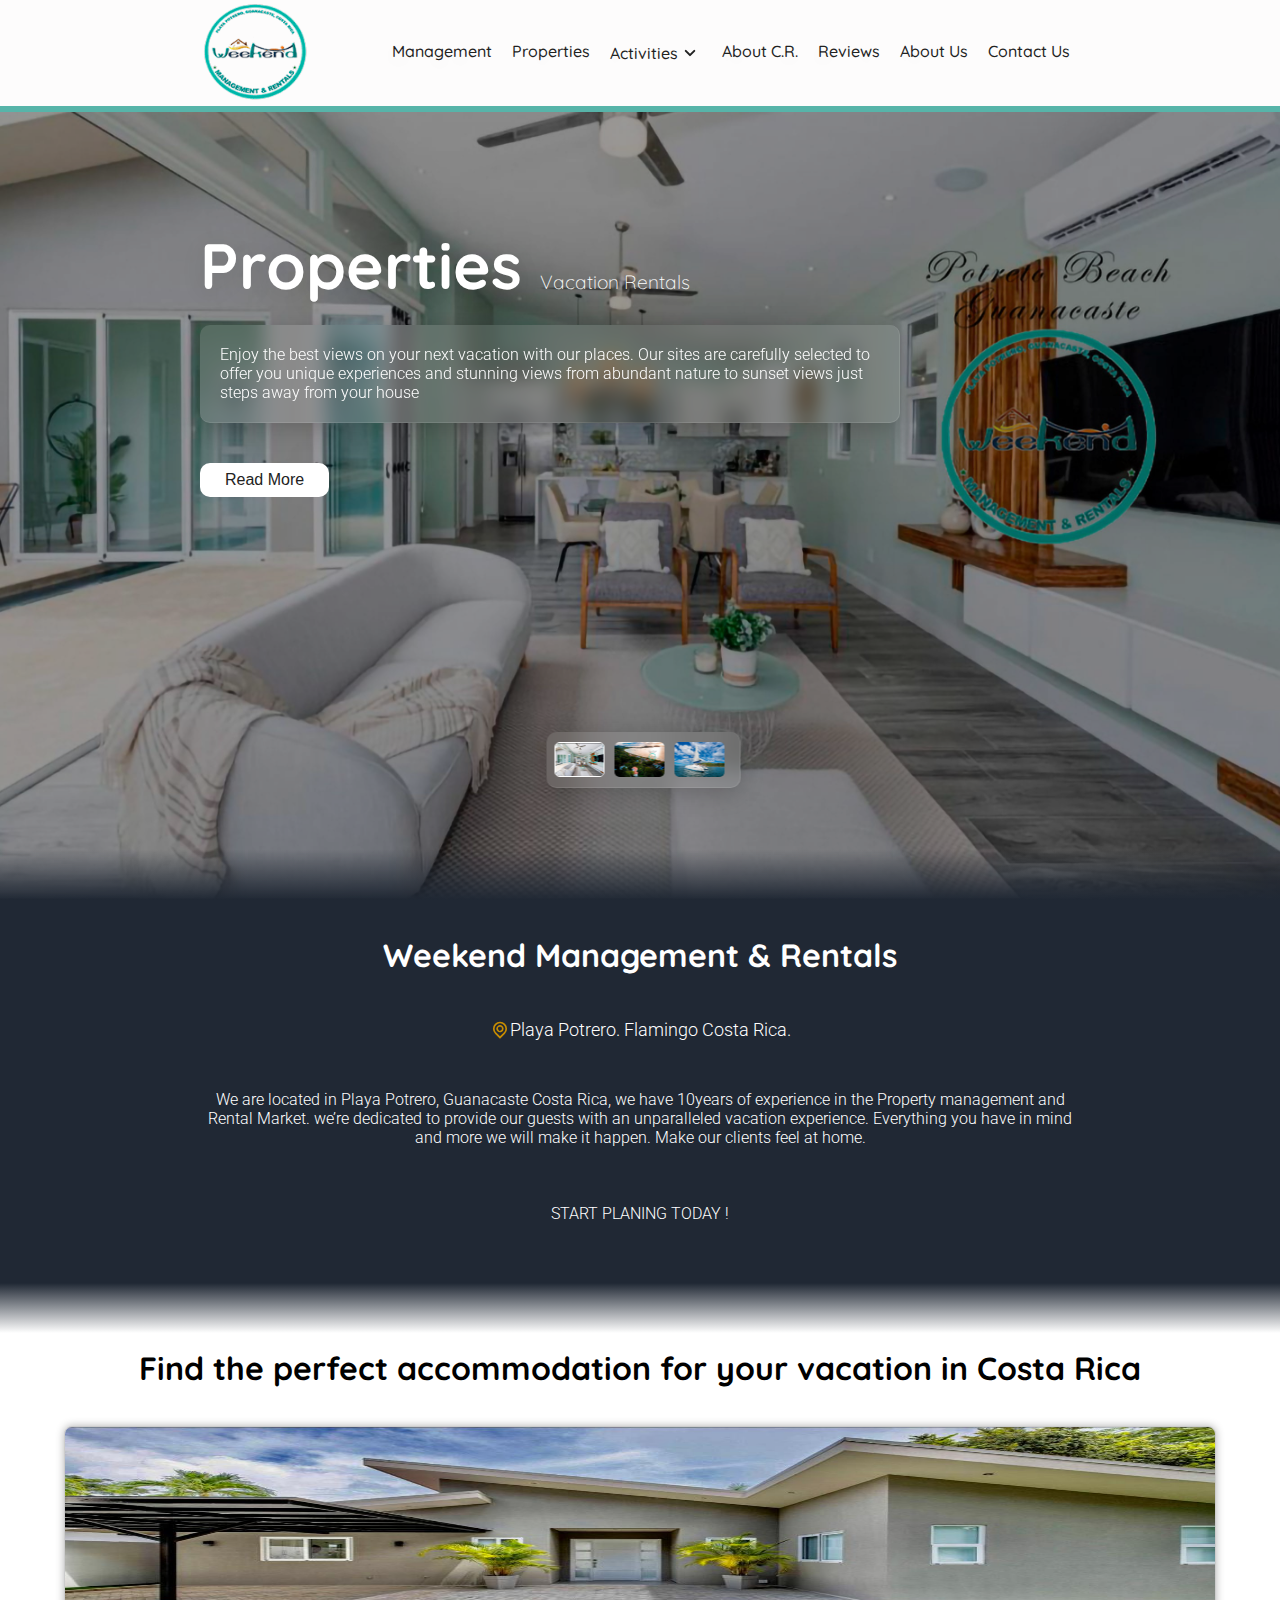
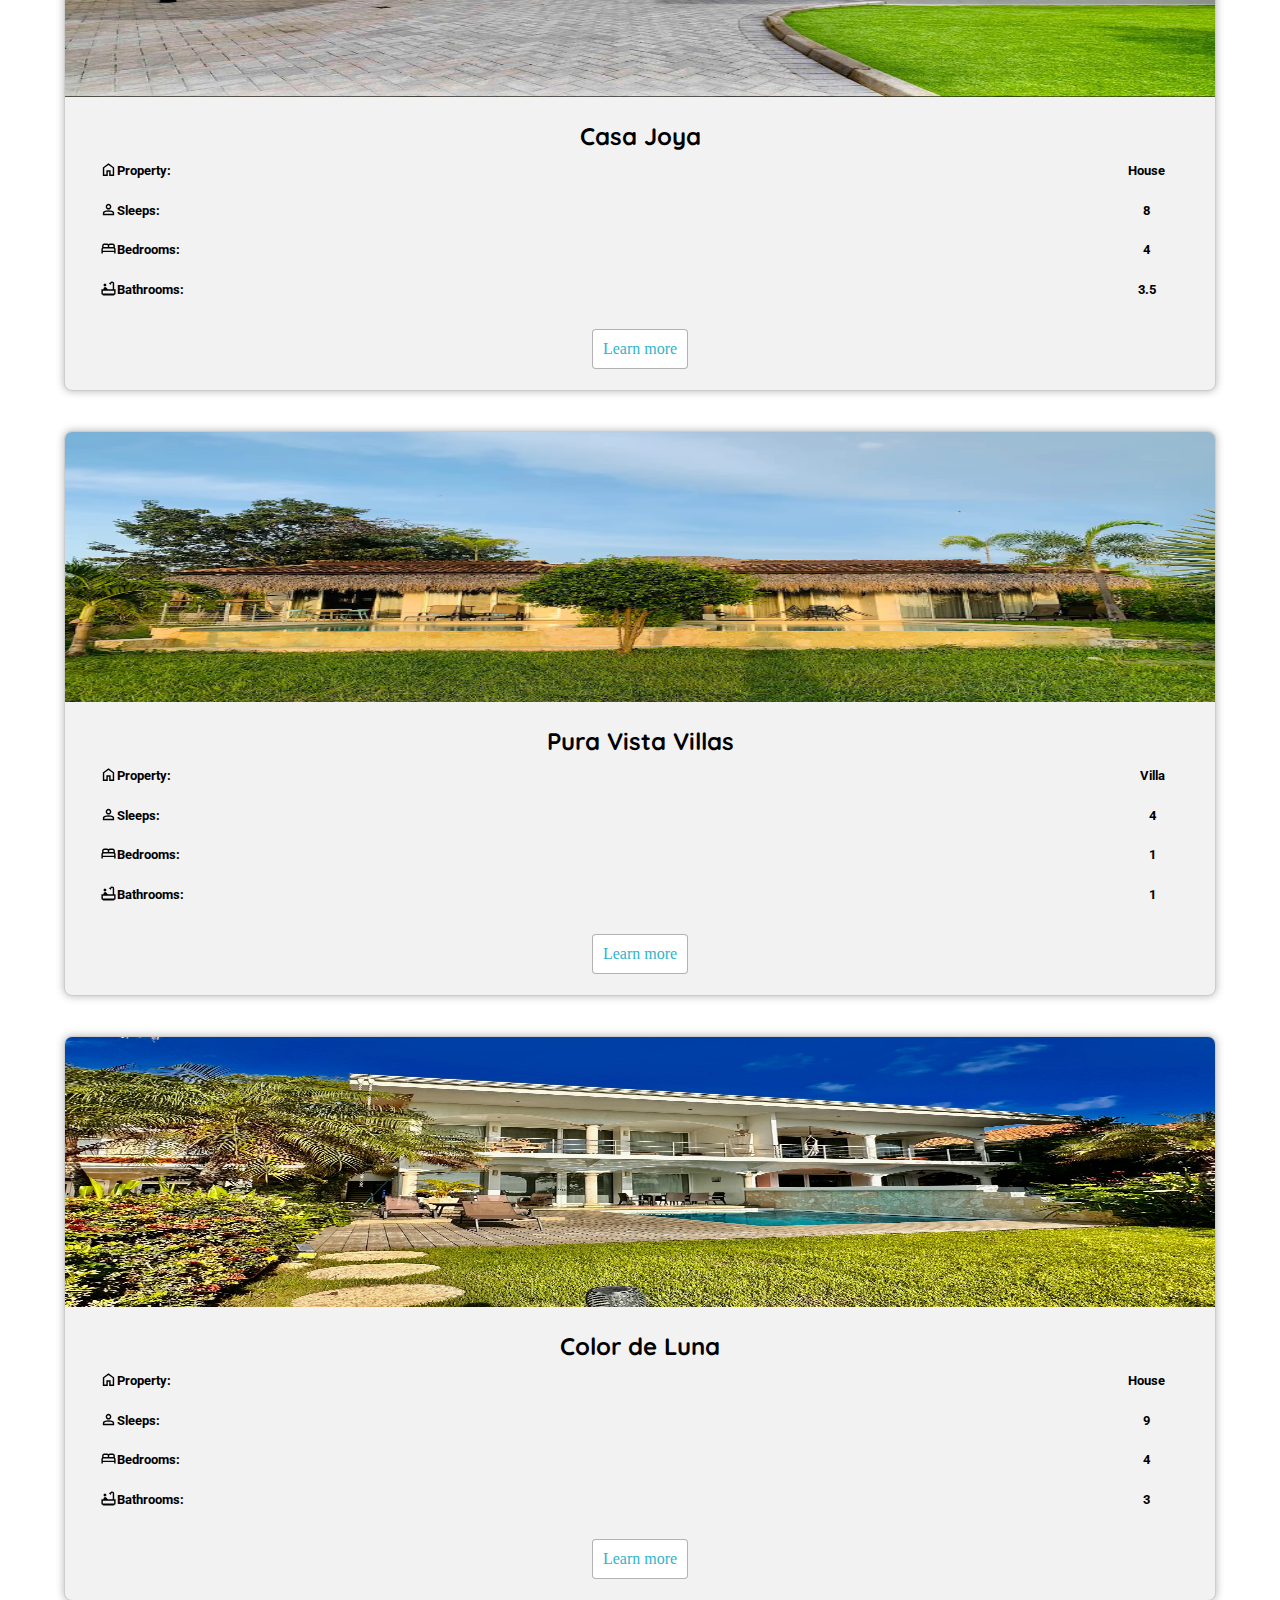
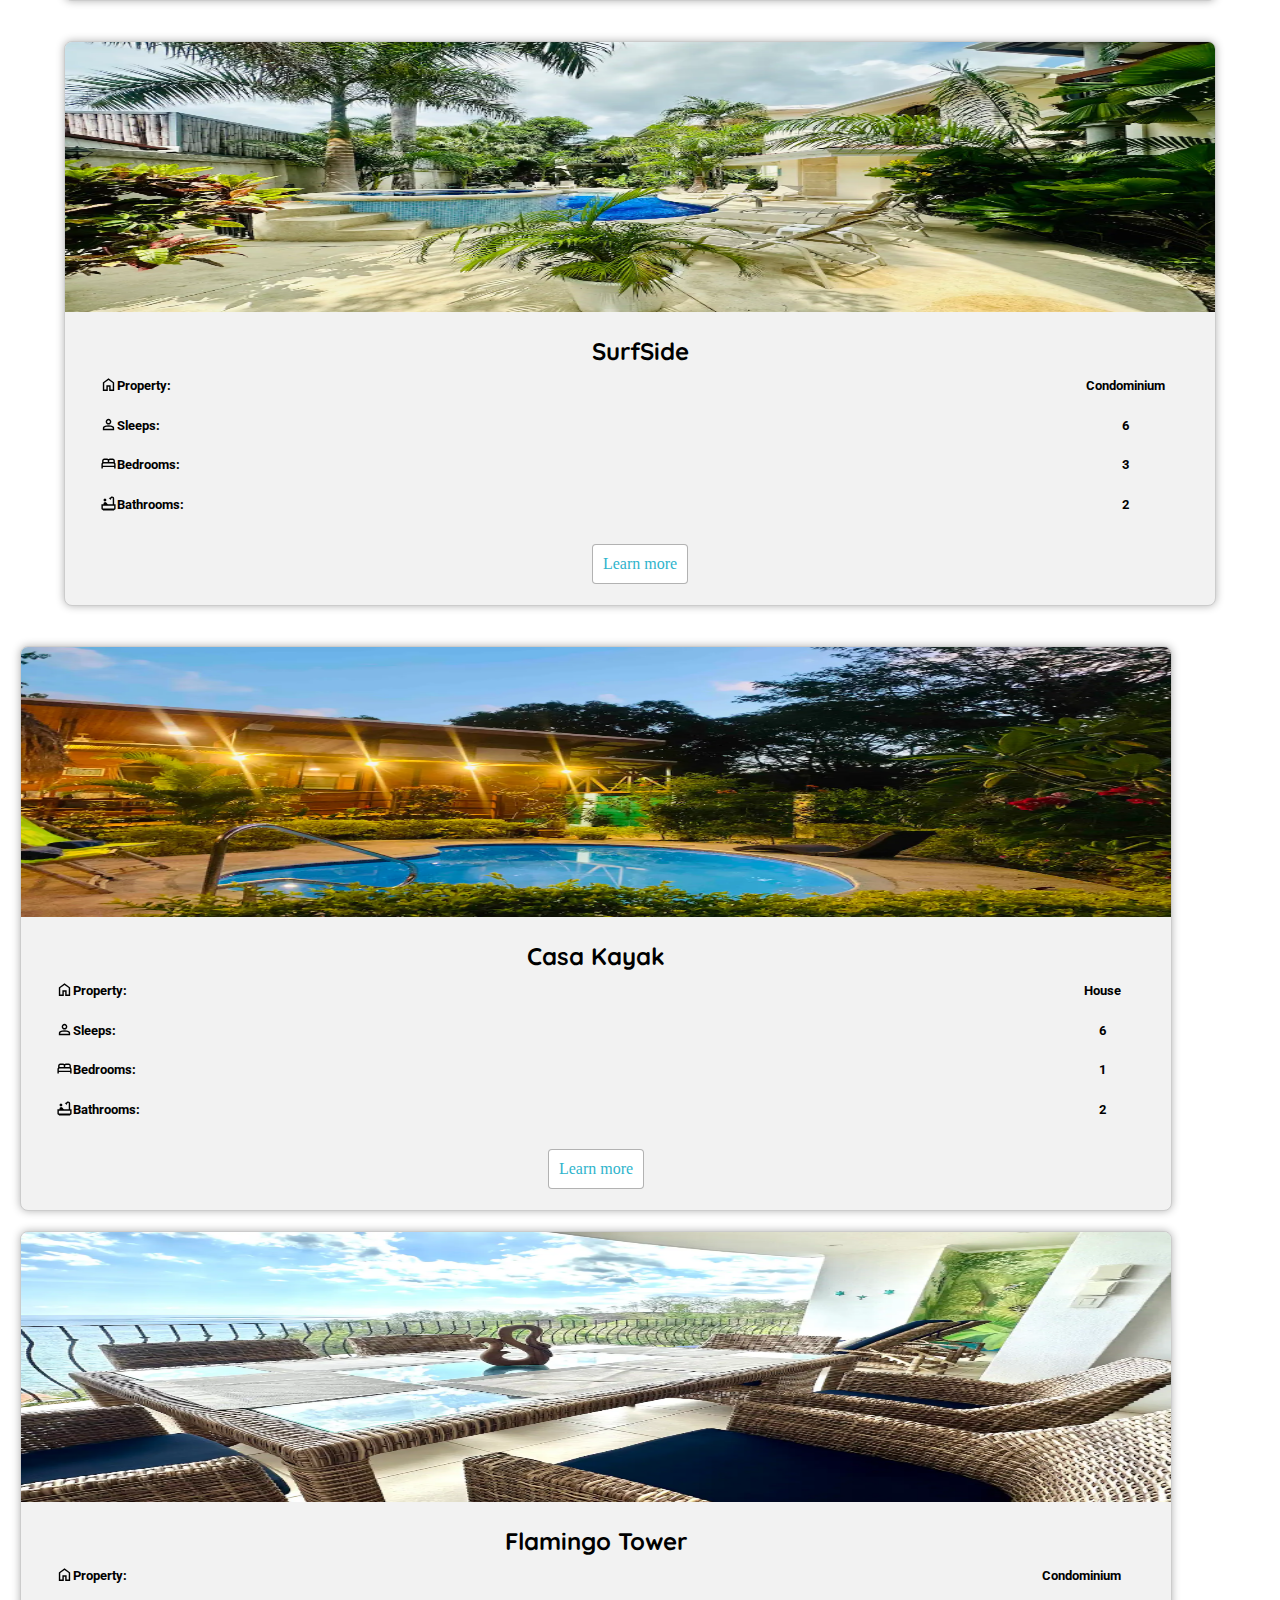
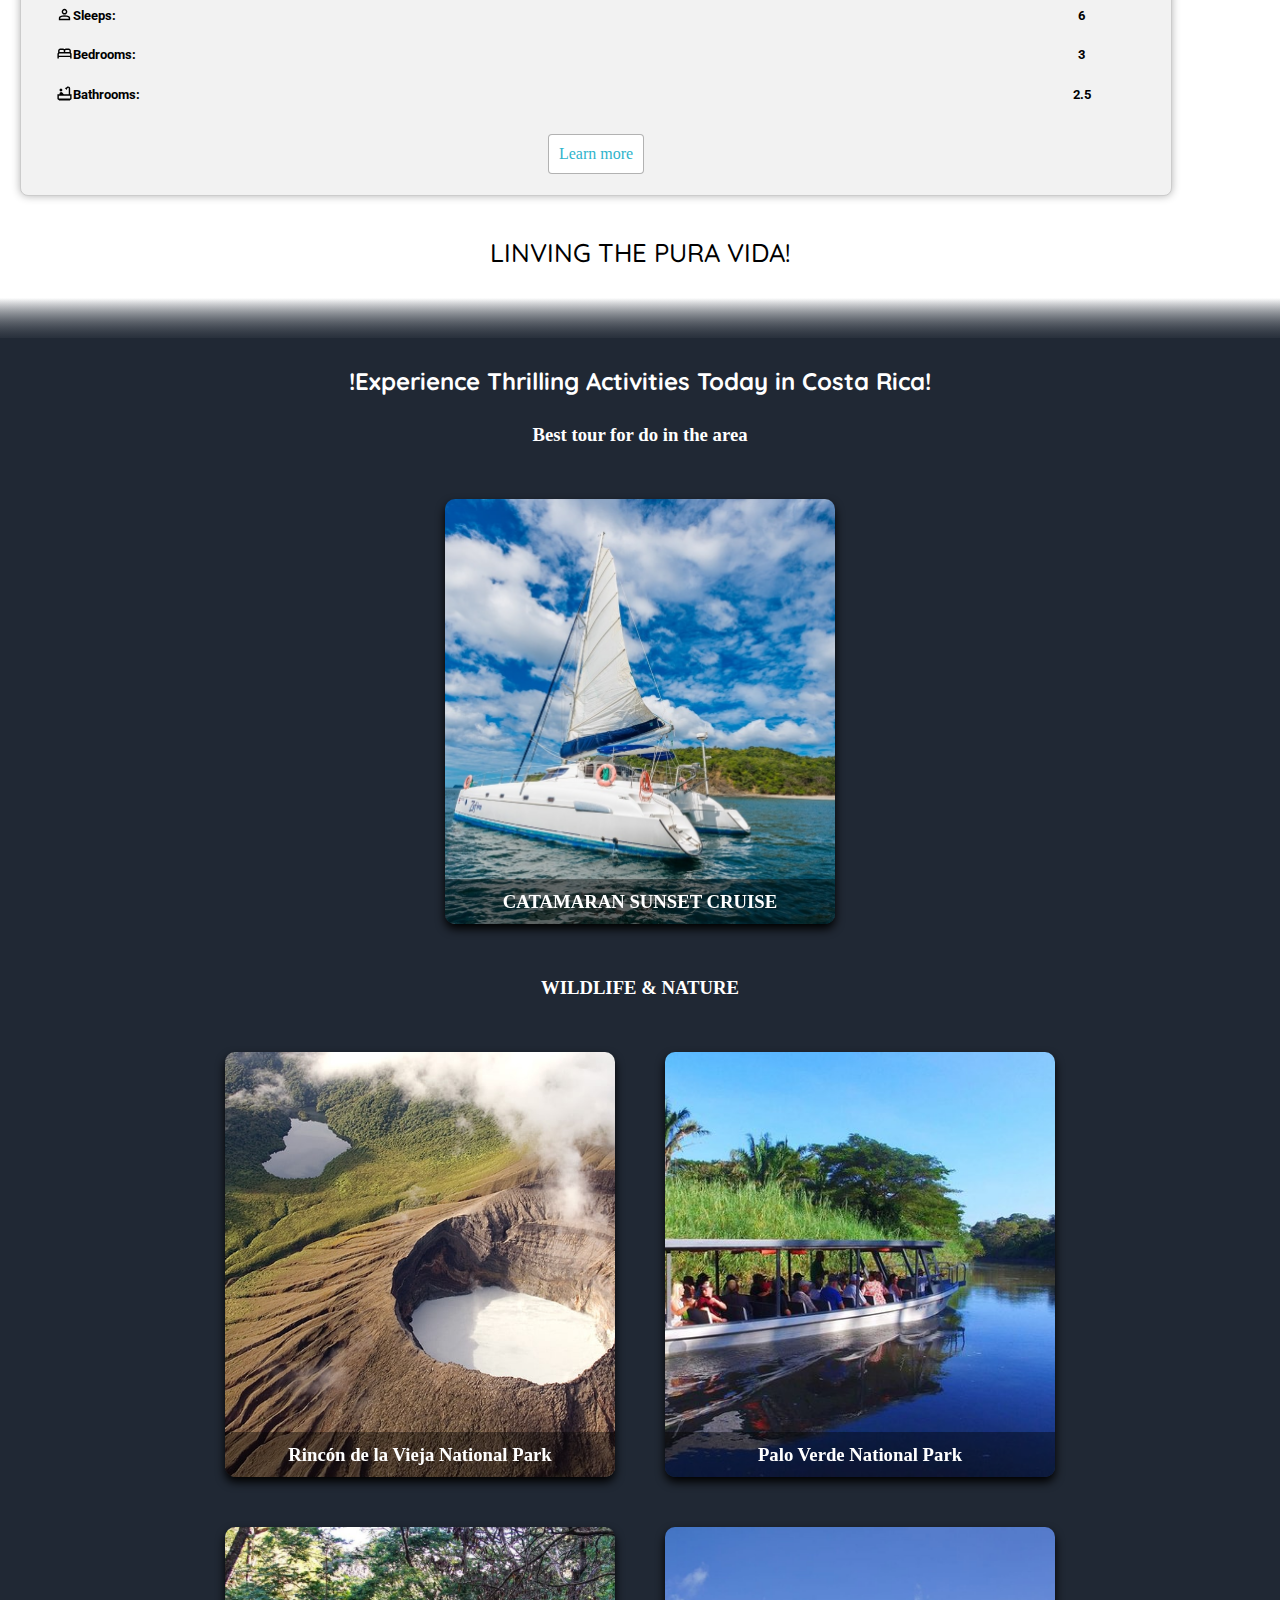
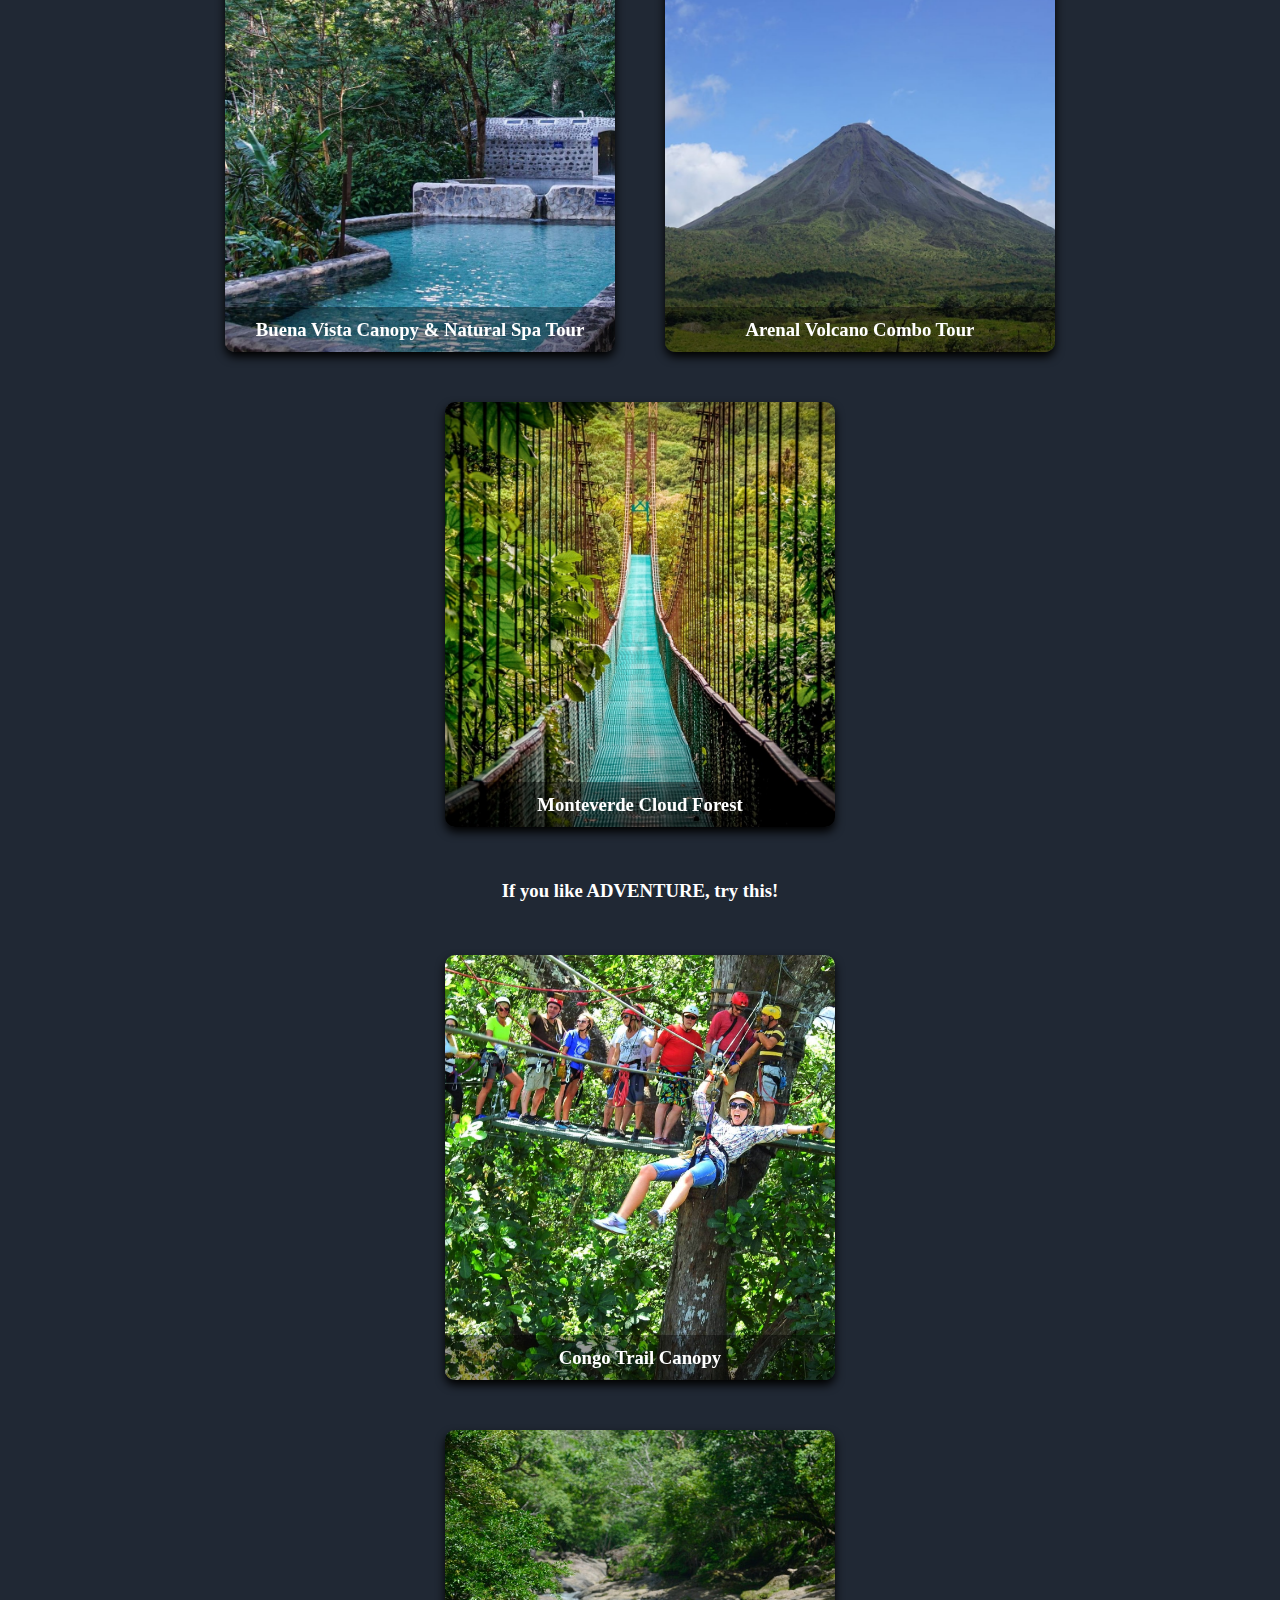
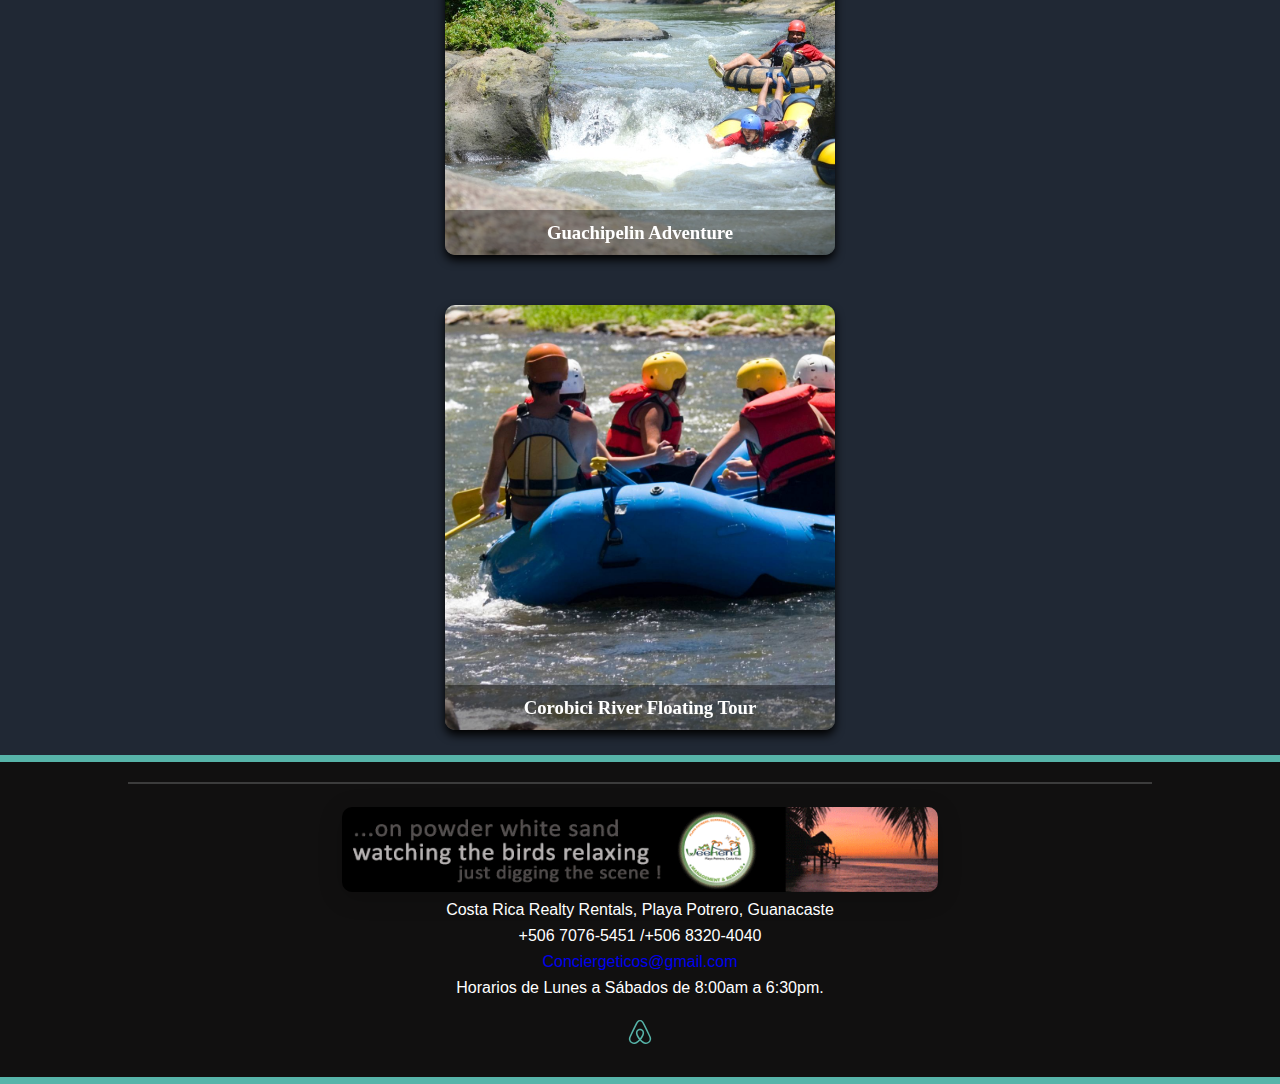
==== commit 3f4af4c1: "Nueva version actualizada responsive" ====
--- a/index.html
+++ b/index.html
@@ -8,7 +8,7 @@
     <link rel="shortcut icon" href="images/ico.gif" />
     <link rel="stylesheet" href="css/style.css" />
     <link rel="stylesheet" href="css/swiper-bundle.min.css" />
-    <link rel="preconnect" href="https://fonts.googleapis.com">
+    <link rel="preconnect" href="https://fonts.googleapis.com"> 
     <link rel="preconnect" href="https://fonts.gstatic.com" crossorigin>
     <link href="https://fonts.googleapis.com/css2?family=Fredoka:wght@500&family=Quicksand:wght@700&display=swap" rel="stylesheet">
     <link href="https://fonts.googleapis.com/css2?family=Fredoka:wght@500&family=Quicksand:wght@400;500&display=swap" rel="stylesheet">
@@ -57,7 +57,12 @@
             </li>
 
             <li>
-              <a class="navegarpc" href=""><i class="uil uil-map"></i></i>About C.R.</a>
+              <a class="navegarpc" href="aboutCostaRica.html"><i class="uil uil-map"></i></i>About C.R.</a>
+            </li>
+            <li>
+              <a class="navegarpc" href="reviews.html"
+                ><i class="uil uil-star"></i>Reviews</a
+              >
             </li>
             <li>
               <a class="navegarpc" href="#seccionabout"><i class="uil uil-info-circle"></i>About Us</a>
@@ -91,7 +96,7 @@
           <div class="swiper-slide dark-layer">
             <img src="images/imagengrande.jpg" alt="" />
             <div class="text-content">
-              <h2 class="title">Properties <span>relax</span></h2>
+              <h2 class="title">Properties <span>Vacation Rentals</span></h2>
               <p>
                 Enjoy the best views on your next vacation with our places. Our
                 sites are carefully selected to offer you unique experiences and
@@ -160,13 +165,9 @@
     </div>
     <div class="abouttext">
           <p>
-        We offer a variety of Private homes & Condominiums and can help you with your Vacation.
-       
-        We will be finding Gorgeous Beach Front houses or stunning ocean view villas to make the most wonderful vacation.
-        
-        We are located In Playa Potrero, Guanacaste.
-      
-        We have 9 years of experience in the property management and rental market for beautiful accommodations.
+            We are located in Playa Potrero, Guanacaste Costa Rica, we have 10years of experience in the Property management and Rental Market.
+            we’re dedicated to provide our guests with an unparalleled vacation experience. 
+            Everything you have in mind and more we will make it happen. Make our clients feel at home.
         <br>
         <br>
         <br>
@@ -179,23 +180,8 @@
     </section>
     
     <section id="tarj">
-      <h2 class="titulotarjetas">Find the perfect accommodation for your Vacation</h2>
-      <div class="property">
-        <br>
-        <div class="propertytext">
-              <p>
-                We are happy to assist property owners, in order to our offer our customer services the best serivices possible. Our profesional team will be your official key holder, maintanence, 
-                manage cleaning,secure for your property.pool company, gardener and many more.
-                <br>
-                We work mith maximum 20 properties beacuse our services is more private and personalized
-                <br>
-                Paula and Vanessa will be checking your property very frequently to always have it in optimal conditions.
-                <br>
-                <br>
-                      
-          </p>
-        </div>
-      </div>
+      <h2 class="titulotarjetas">Find the perfect accommodation for your vacation in Costa Rica</h2>
+ 
       <div class="tarjetas">
         <div class="card">
           <div class="slider-frame">
@@ -230,12 +216,53 @@
             </div>
             <div class="valoresPropiedad">
               <p>House</p>
-              <p>14</p>
-              <p>6</p>
-              <p>6.5</p>
-            </div>
-          </div>
-           <a href="">Show more</a>
+              <p>8</p>
+              <p>4</p>
+              <p>3.5</p>
+            </div>
+          </div>
+           <a href="">Learn more</a>
+        </div>
+        </div>
+        <div class="card">
+          <div class="slider-frame">
+            <ul>
+                <li><img src="puravistaVillas/zona.png" alt=""></li>
+                <li><img src="puravistaVillas/terraza.png" alt=""></li>
+                <li><img src="puravistaVillas/interior.png" alt=""></li>
+                <li><img src="puravistaVillas/habitacion1.png" alt=""></li>
+                <li><img src="puravistaVillas/bvista.png" alt=""></li>
+            </ul>
+        </div>
+        <div class="contenido">
+          <h2>Pura Vista Villas</h2>
+         <div class="division">
+            <div class="caracteristicasPropiedad">
+              <div class="lateral">
+                <img src="images/home.svg" alt="">
+                <p>Property:</p>
+              </div>
+              <div class="lateral">
+                <img src="images/person.svg" alt="">
+                <p>Sleeps:</p>
+              </div>
+              <div class="lateral">
+                <img src="images/bed.svg" alt="">
+              <p>Bedrooms:</p>
+              </div>
+              <div class="lateral">
+                <img src="images/shower.svg" alt="">
+                <p>Bathrooms:</p>
+              </div>
+            </div>
+            <div class="valoresPropiedad">
+              <p>Villa</p>
+              <p>4</p>
+              <p>1</p>
+              <p>1</p>
+            </div>
+          </div>
+           <a href="">Learn more</a>
         </div>
         </div>
         <div class="card">
@@ -245,7 +272,7 @@
                 <li><img src="color_de_luna/vistas.jpeg" alt=""></li>
                 <li><img src="color_de_luna/cocina.jpeg" alt=""></li>
                 <li><img src="color_de_luna/cuarto1.jpeg" alt=""></li>
-                <li><img src="color_de_luna/baño.jpeg" alt=""></li>
+                <li><img src="color_de_luna/sala.png" alt=""></li>
             </ul>
         </div>
         <div class="contenido">
@@ -271,48 +298,142 @@
             </div>
             <div class="valoresPropiedad">
               <p>House</p>
-              <p>14</p>
-              <p>6</p>
-              <p>6.5</p>
-            </div>
-          </div>
-           <a href="">Show more</a>
-        </div>
-        </div>
-        <div class="card">
-          <img src="images/piscina.jpeg" alt="Descripción de la imagen" />
-          <div class="contenido">
-            <h2>Título de la tarjeta 3</h2>
-            <p>Texto de la tarjeta 3</p>
-            <a href="">Show more</a>
-          </div>
+              <p>9</p>
+              <p>4</p>
+              <p>3</p>
+            </div>
+          </div>
+           <a href="">Learn more</a>
+        </div>
+        </div>
+        
         </div>
       </div>
       <div class="tarjetas">
         <div class="card">
-          <img src="images/sala.jpeg" alt="Descripción de la imagen" />
-          <div class="contenido">
-            <h2>Título de la tarjeta 1</h2>
-            <p>Texto de la tarjeta 1</p>
-            <a href="">Show more</a>
-          </div>
-        </div>
-        <div class="card">
-          <img src="images/sala.jpeg" alt="Descripción de la imagen" />
-          <div class="contenido">
-            <h2>Título de la tarjeta 2</h2>
-            <p>Texto de la tarjeta 2</p>
-            <a href="">Show more</a>
-          </div>
-        </div>
-        <div class="card">
-          <img src="images/sala.jpeg" alt="Descripción de la imagen" />
-          <div class="contenido">
-            <h2>Título de la tarjeta 3</h2>
-            <p>Texto de la tarjeta 3</p>
-            <a href="">Show more</a>
-          </div>
-        </div>
+          <div class="slider-frame">
+            <ul>
+                <li><img src="Surfside/piscina.png" alt=""></li>
+                <li><img src="Surfside/habitacion1.png" alt=""></li>
+                <li><img src="Surfside/habitacion2.png" alt=""></li>
+                <li><img src="Surfside/sala.png" alt=""></li>
+                <li><img src="Surfside/cocina.png" alt=""></li>
+            </ul>
+        </div>
+        <div class="contenido">
+          <h2>SurfSide</h2>
+         <div class="division">
+            <div class="caracteristicasPropiedad">
+              <div class="lateral">
+                <img src="images/home.svg" alt="">
+                <p>Property:</p>
+              </div>
+              <div class="lateral">
+                <img src="images/person.svg" alt="">
+                <p>Sleeps:</p>
+              </div>
+              <div class="lateral">
+                <img src="images/bed.svg" alt="">
+              <p>Bedrooms:</p>
+              </div>
+              <div class="lateral">
+                <img src="images/shower.svg" alt="">
+                <p>Bathrooms:</p>
+              </div>
+            </div>
+            <div class="valoresPropiedad">
+              <p>Condominium</p>
+              <p>6</p>
+              <p>3</p>
+              <p>2</p>
+            </div>
+          </div>
+           <a href="">Learn more</a>
+        </div>
+        </div>
+      </div>
+      <div class="card">
+        <div class="slider-frame">
+          <ul>
+              <li><img src="casakayak/piscina.png" alt=""></li>
+              <li><img src="casakayak/habitacion1.png" alt=""></li>
+              <li><img src="casakayak/fachada.png" alt=""></li>
+              <li><img src="casakayak/casasi.png" alt=""></li>
+              <li><img src="casakayak/estar.png" alt=""></li>
+          </ul>
+      </div>
+      <div class="contenido">
+        <h2>Casa Kayak</h2>
+       <div class="division">
+          <div class="caracteristicasPropiedad">
+            <div class="lateral">
+              <img src="images/home.svg" alt="">
+              <p>Property:</p>
+            </div>
+            <div class="lateral">
+              <img src="images/person.svg" alt="">
+              <p>Sleeps:</p>
+            </div>
+            <div class="lateral">
+              <img src="images/bed.svg" alt="">
+            <p>Bedrooms:</p>
+            </div>
+            <div class="lateral">
+              <img src="images/shower.svg" alt="">
+              <p>Bathrooms:</p>
+            </div>
+          </div>
+          <div class="valoresPropiedad">
+            <p>House</p>
+            <p>6</p>
+            <p>1</p>
+            <p>2</p>
+          </div>
+        </div>
+         <a href="">Learn more</a>
+      </div>
+      </div>
+      <div class="card">
+        <div class="slider-frame">
+          <ul>
+              <li><img src="flamingoTower/balcon.png" alt=""></li>
+              <li><img src="flamingoTower/piscina.png" alt=""></li>
+              <li><img src="flamingoTower/vistas.png" alt=""></li>
+              <li><img src="flamingoTower/habitacion1.png" alt=""></li>
+              <li><img src="flamingoTower/habitacion2.png" alt=""></li>
+          </ul>
+      </div>
+      <div class="contenido">
+        <h2>Flamingo Tower</h2>
+       <div class="division">
+          <div class="caracteristicasPropiedad">
+            <div class="lateral">
+              <img src="images/home.svg" alt="">
+              <p>Property:</p>
+            </div>
+            <div class="lateral">
+              <img src="images/person.svg" alt="">
+              <p>Sleeps:</p>
+            </div>
+            <div class="lateral">
+              <img src="images/bed.svg" alt="">
+            <p>Bedrooms:</p>
+            </div>
+            <div class="lateral">
+              <img src="images/shower.svg" alt="">
+              <p>Bathrooms:</p>
+            </div>
+          </div>
+          <div class="valoresPropiedad">
+            <p>Condominium</p>
+            <p>6</p>
+            <p>3</p>
+            <p>2.5</p>
+          </div>
+        </div>
+         <a href="">Learn more</a>
+      </div>
+      </div>
       </div>
       <div class="living">LINVING THE PURA VIDA! </div>
     </section> 
@@ -353,15 +474,15 @@
       </div>
       <div class="location">
         <img src="images/clock.svg" alt="">
-         <p>Duration: Full day!!</p>
+         <p>Duration: Half day!!</p>
     </div>
     <div class="location">
       <img src="images/user-exclamation.svg"  alt="">
-       <p>Scuba & Snorkeling • Boat Tours • Private Tours • Dolphin & Whale Watching • Stand Up Paddleboarding</p>
+       <p>Snorkeling • Private Tours • Dolphin & Whale Watching • Stand Up Paddleboarding</p>
   </div>
       <div class="location">
         <img src="images/asterisk.svg"  alt="">
-         <p>Included: Fruits</p>
+         <p>Included: Drinks, Snacks, Open Bar & Tropical Fruits</p>
           </div>
       </div>  
       </div>      
@@ -449,7 +570,7 @@
       </div>
       <div class="location">
         <img src="images/asterisk.svg"  alt="">
-         <p>Included: Soft drinks and fruits.</p>
+         <p>Included: Soft drinks & fruits.</p>
           </div>
       </div>  
       </div>      
@@ -714,22 +835,12 @@
       <footer class="group">
         <div class="legal_separator"></div>
         <div class="group-legal">
-          <p
-            style="
-              font-size: 16px;
-              font-weight: normal;
-              font-family: Gotham, 'Helvetica Neue', Helvetica, Arial,
-                sans-serif;
-            "
-          >
-            <img alt="Logo Coto" src="images/gif.gif" />
-            <br />
-
-            Costa Rica Realty Rentals, Playa Potrero, Guanacaste<br />
-
-            +506 8320-4040 /+506 7076-5451 / Horarios de Lunes a Sábados de 8:00am a
-            6:30pm.
-          </p>
+            <p><img alt="Logo Coto" src="images/gif.gif" style="margin-bottom:5px ;" />
+              <br />
+              Costa Rica Realty Rentals, Playa Potrero, Guanacaste</p>
+            <p>+506 7076-5451 /+506 8320-4040</p>
+          <a class="correocontacto" href="mailto:conciergeticos@gmail.com">Conciergeticos@gmail.com</a>  <br />
+          <p>Horarios de Lunes a Sábados de 8:00am a 6:30pm.</p>
           <div class="redes">
             <a
               href="https://www.facebook.com/profile.php?id=100063526840060&mibextid=LQQJ4d"
@@ -742,11 +853,14 @@
             <a href="https://wa.me/50670765451"
               ><i class="uil uil-whatsapp"></i
             ></a>
+            <a
+            href="https://www.airbnb.co.cr/users/show/37807283"
+            ><img src="images/airbnb-icon.svg" alt="" style="height: 24px;"></a>
           </div>
         </div>
       </footer>
     </div>
     <script src="js/swiper-bundle.min.js"></script>
-    <script src="js/main.js"></script>
+    <script src="js/main.js" ></script>
   </body>
 </html>
--- a/css/style.css
+++ b/css/style.css
@@ -19,6 +19,7 @@
   margin: 0;
   padding: 0;
   box-sizing: border-box;
+  
 }
 h1,
 h2 {
@@ -105,15 +106,14 @@
   display: none;
 }
 .nav-items {
-  position: relative;
-  display: flex;
-  align-items: center;
+  display: flex;
+  flex-wrap: wrap;
   justify-content: space-between;
-  width: 550px;
 }
 .nav-items li {
   text-decoration: none;
   list-style: none;
+  margin: 0 10px;
 }
 .dropdown {
   position: absolute;
@@ -681,6 +681,15 @@
   text-align: center;
   color: var(--white-color);
 }
+.group-legal p, .correocontacto {
+  text-decoration: none;
+  font-size: 16px;
+  font-weight: normal;
+  font-family: Gotham, 'Helvetica Neue', Helvetica, Arial,
+    sans-serif;
+  margin: 8px 0;
+}
+
 .group-legal p img {
   width: 60%;
   border-radius: 10px;
@@ -862,4 +871,4 @@
     font-size: 0.9rem;
     height: 325px;
   }
-}
+}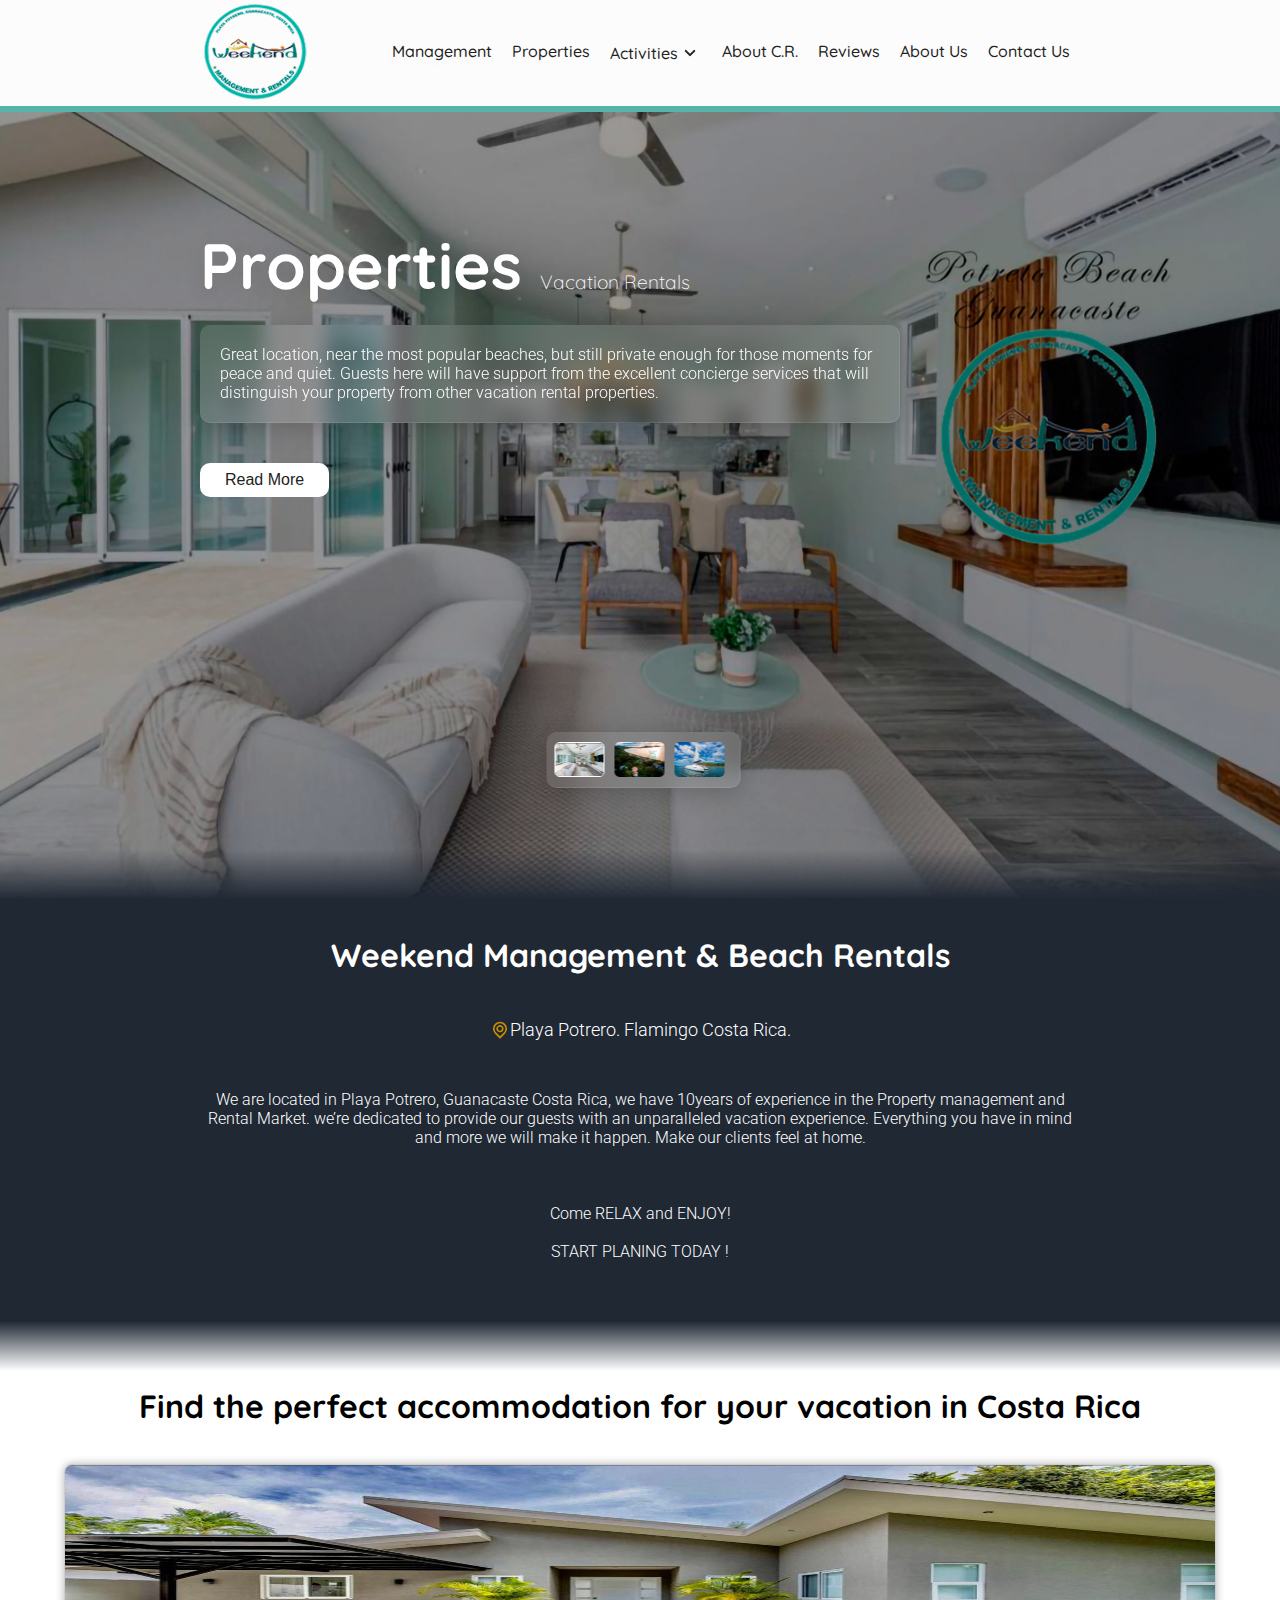
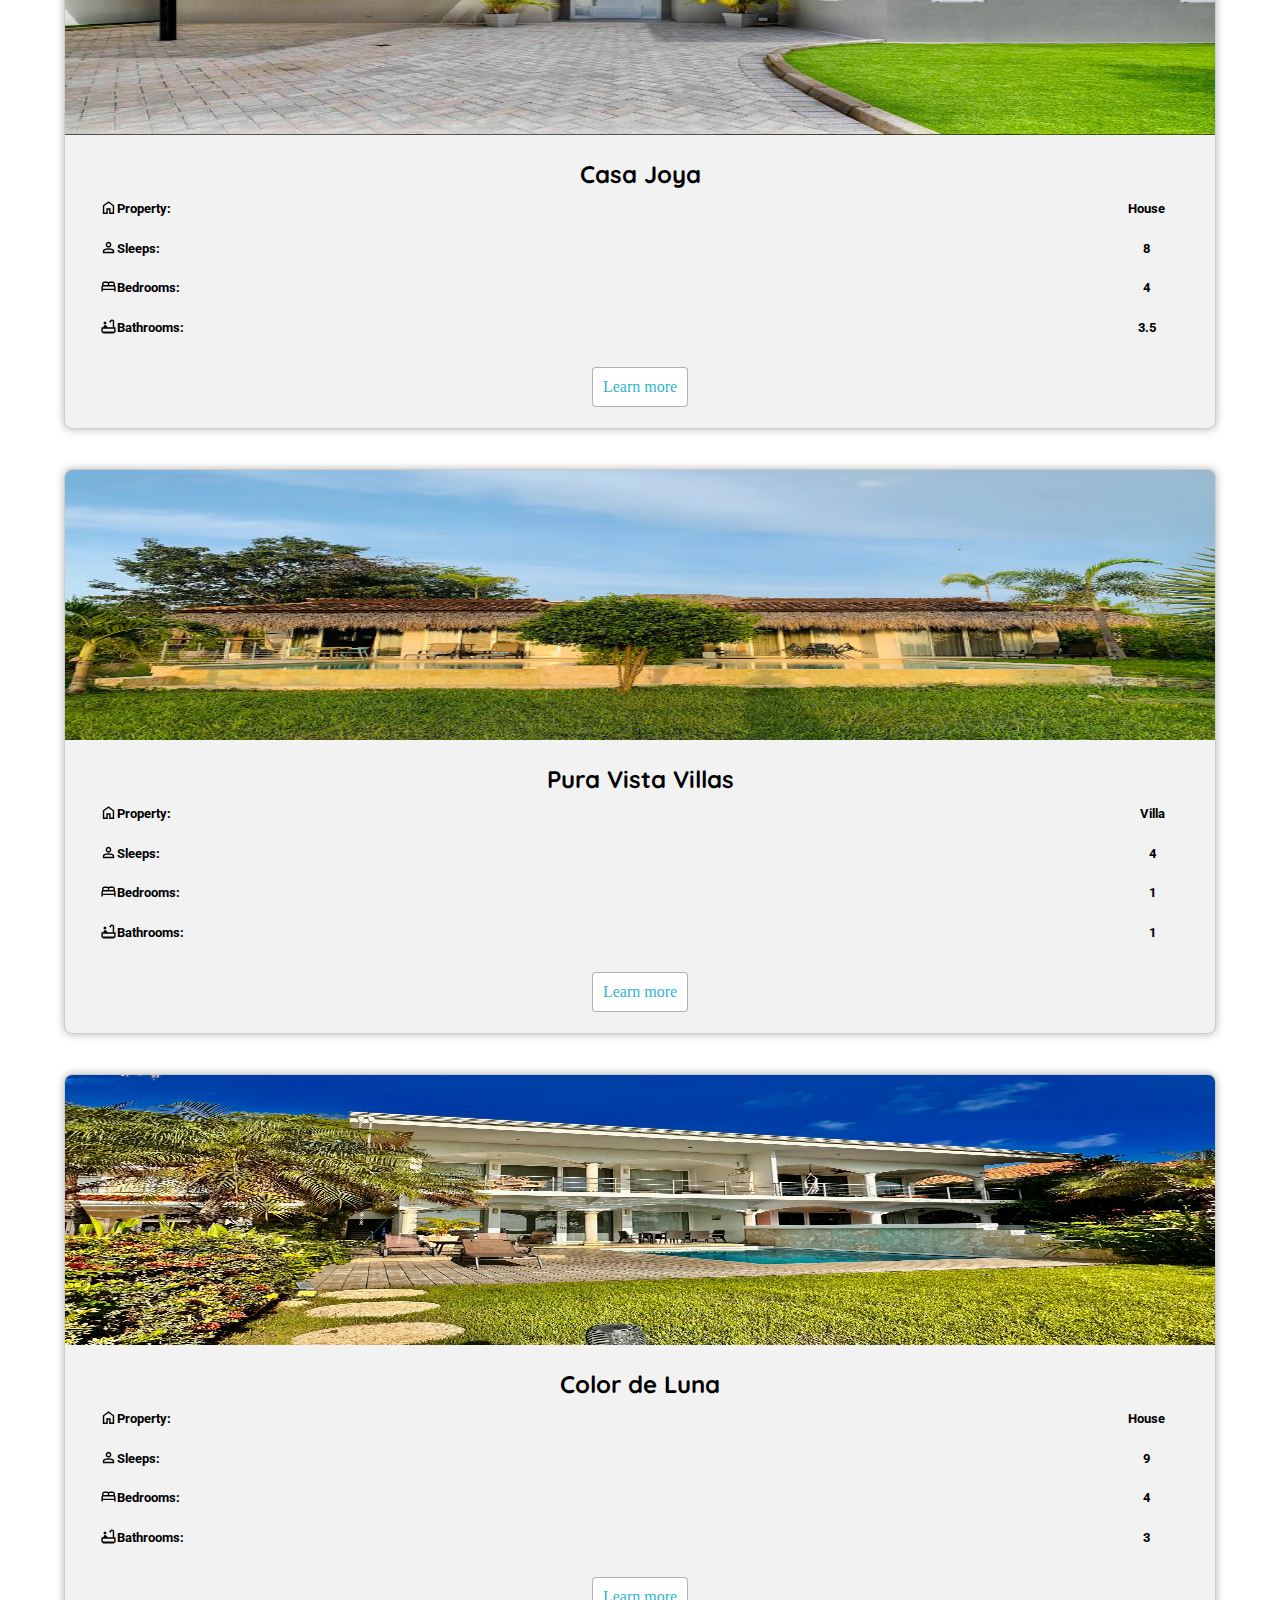
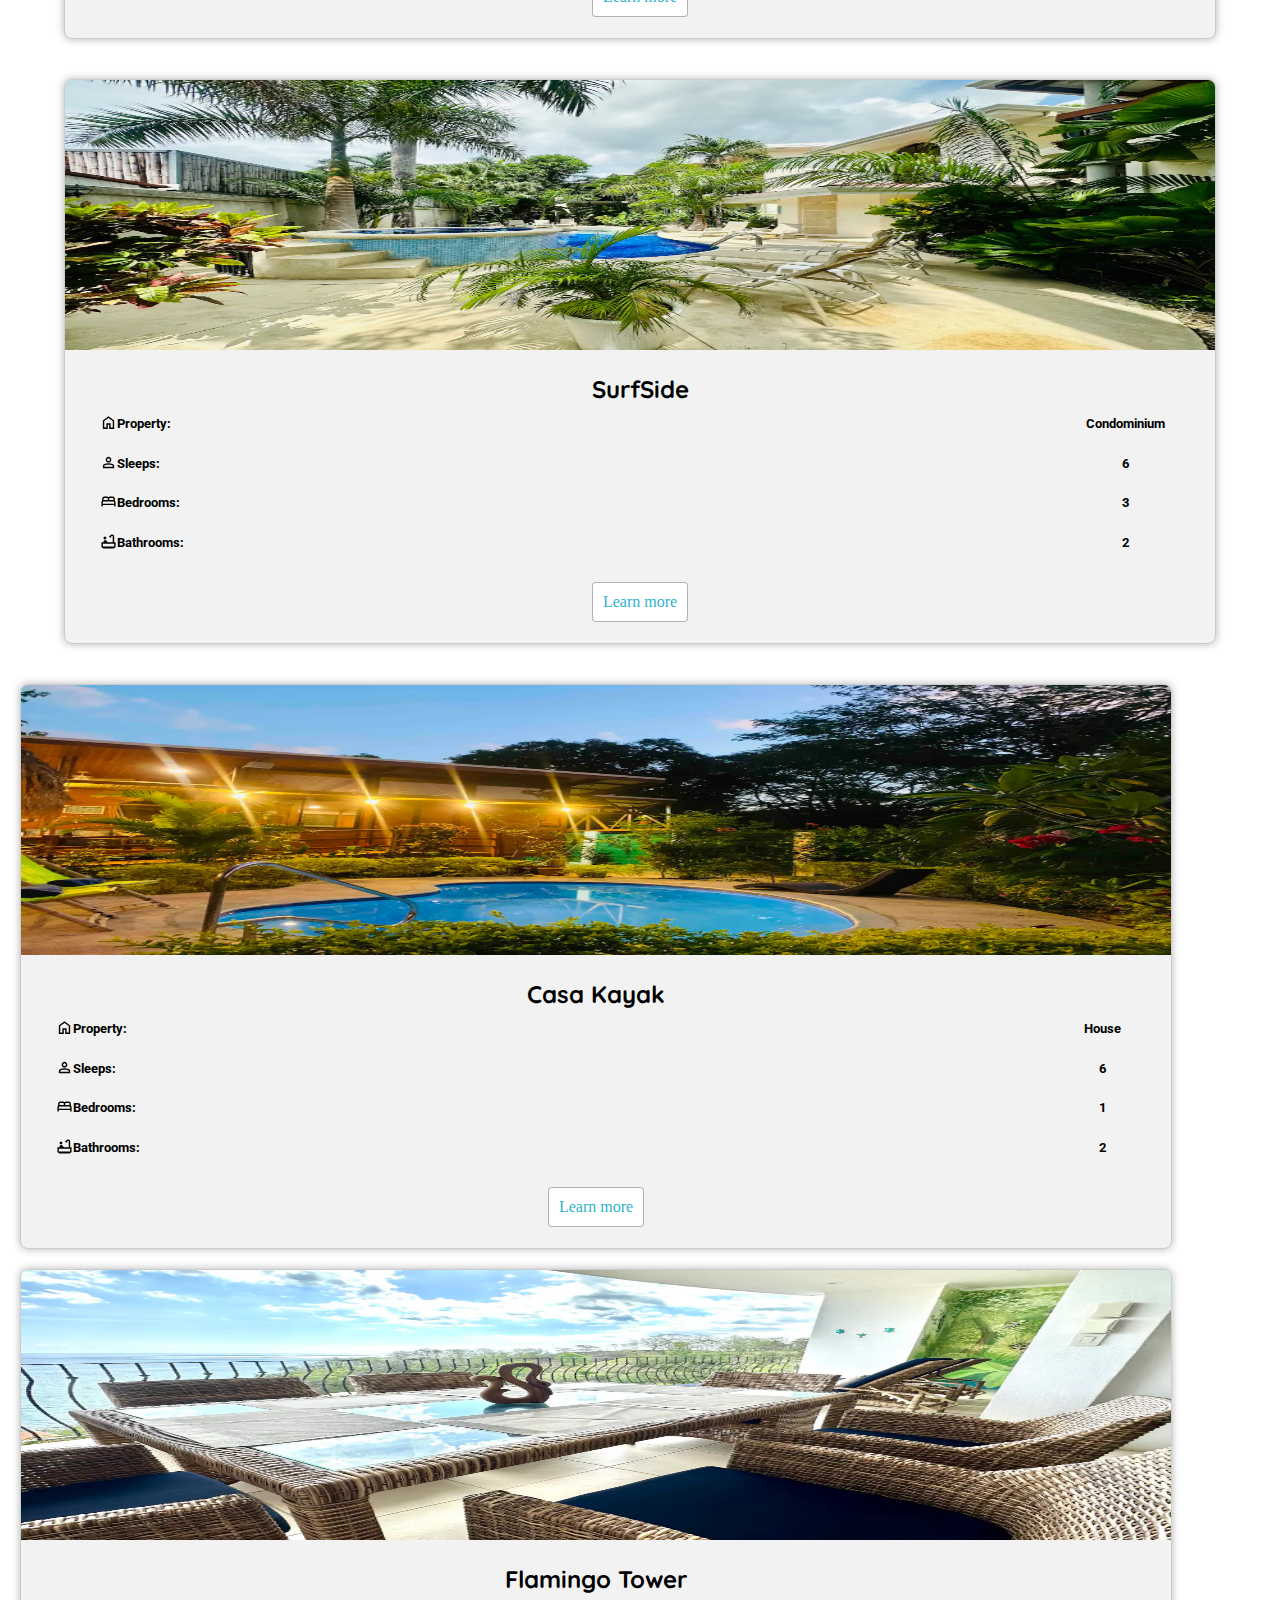
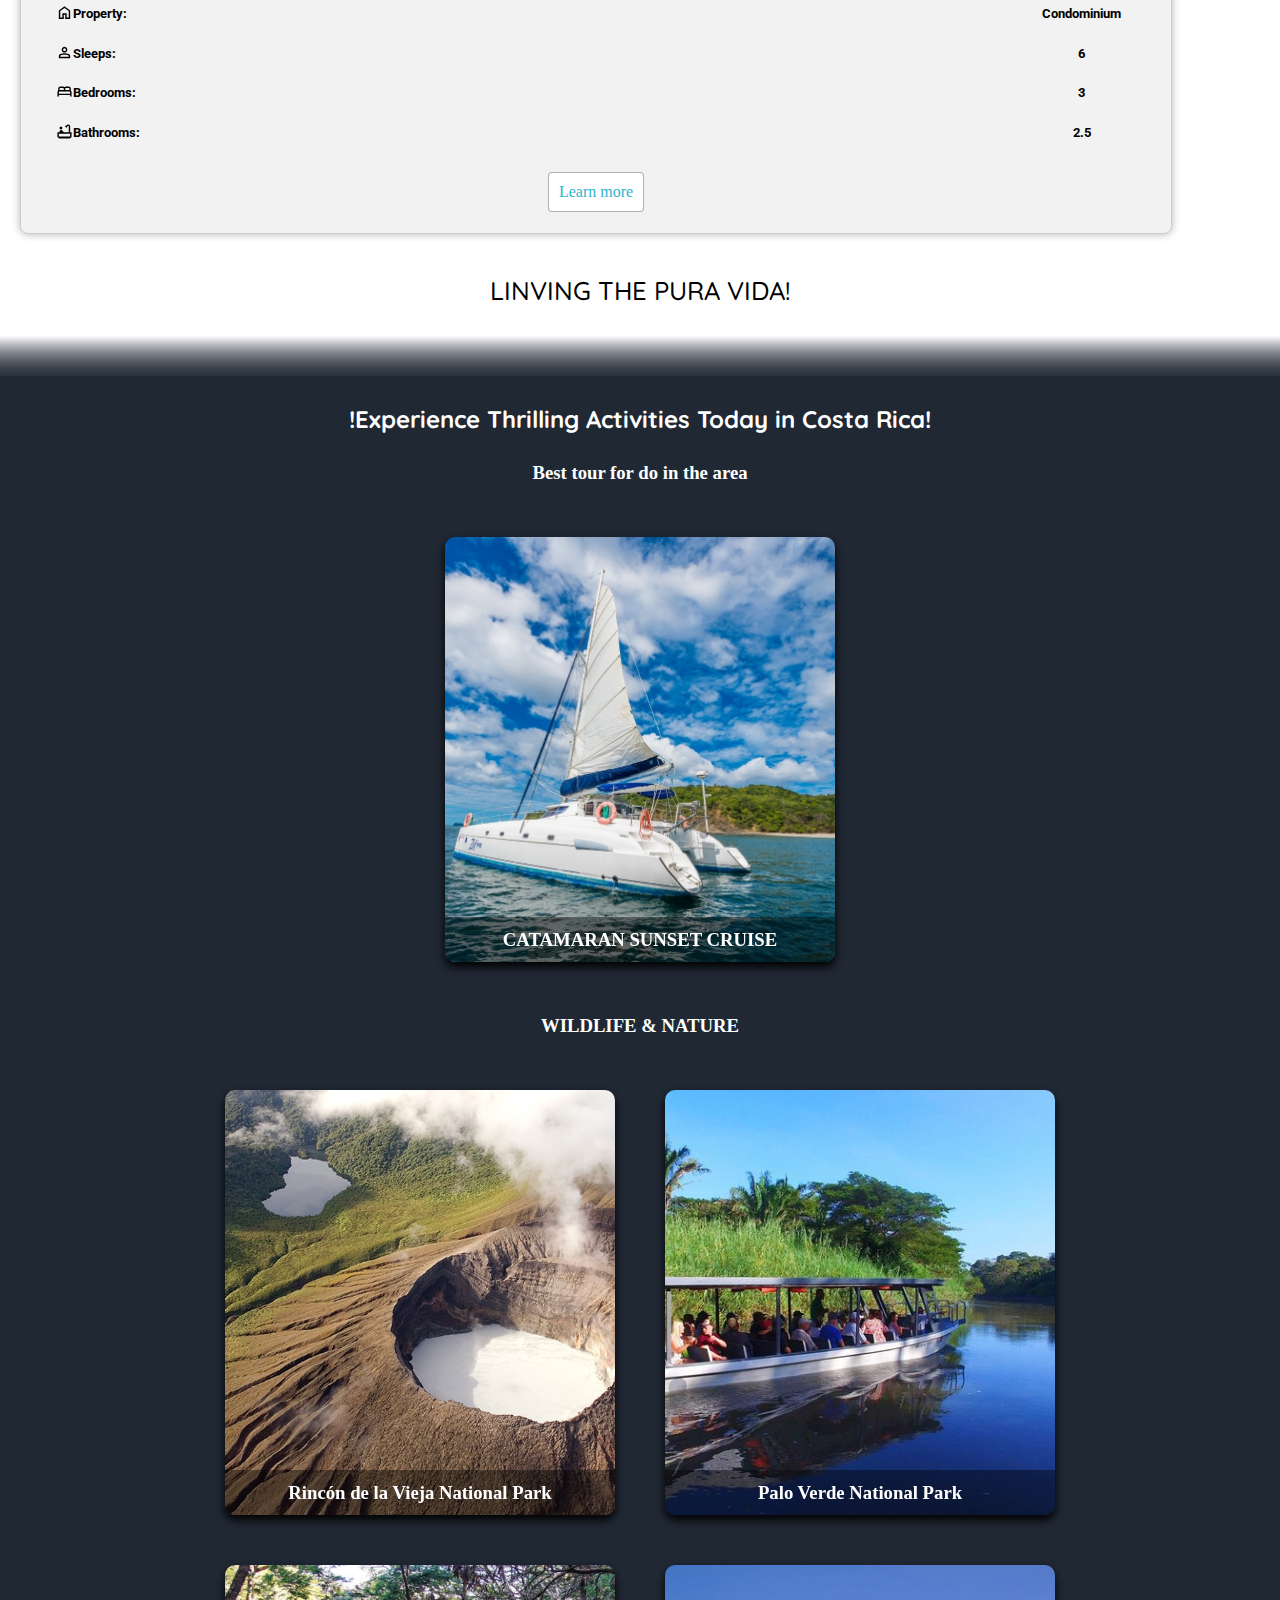
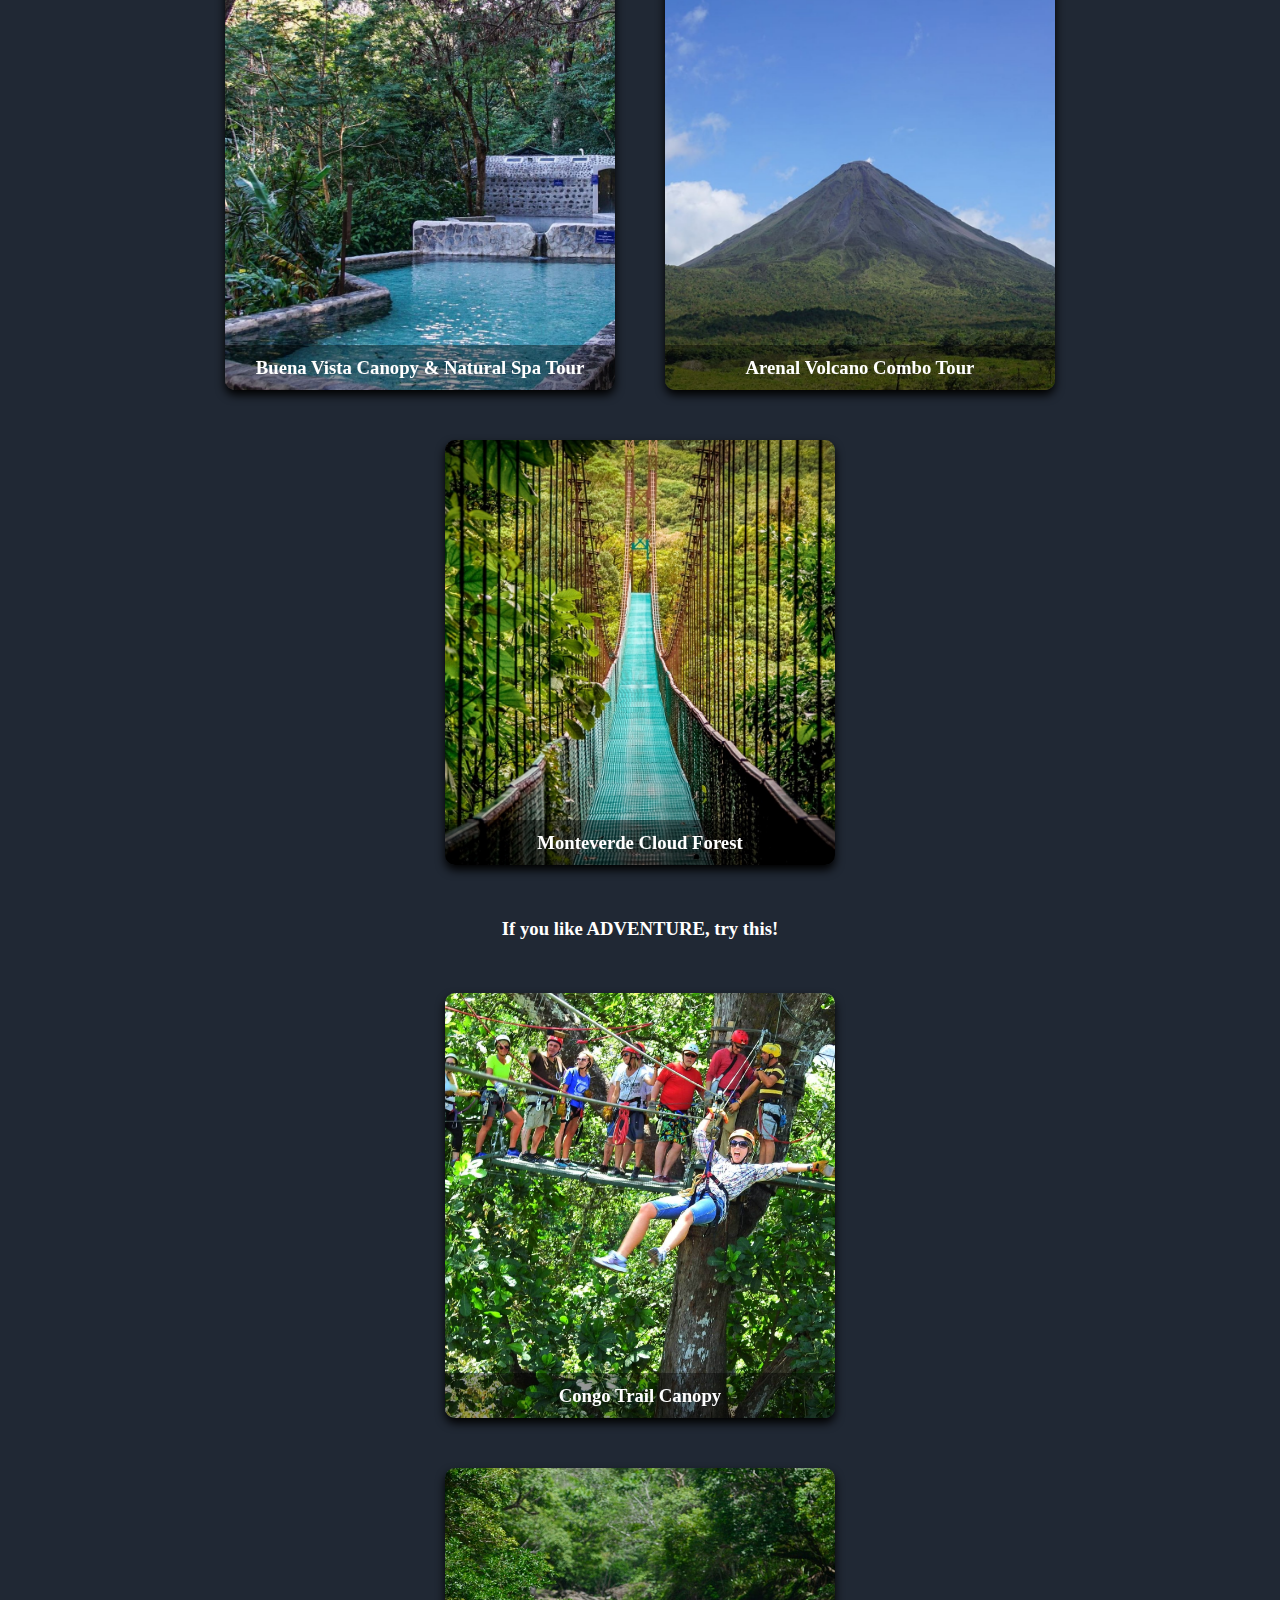
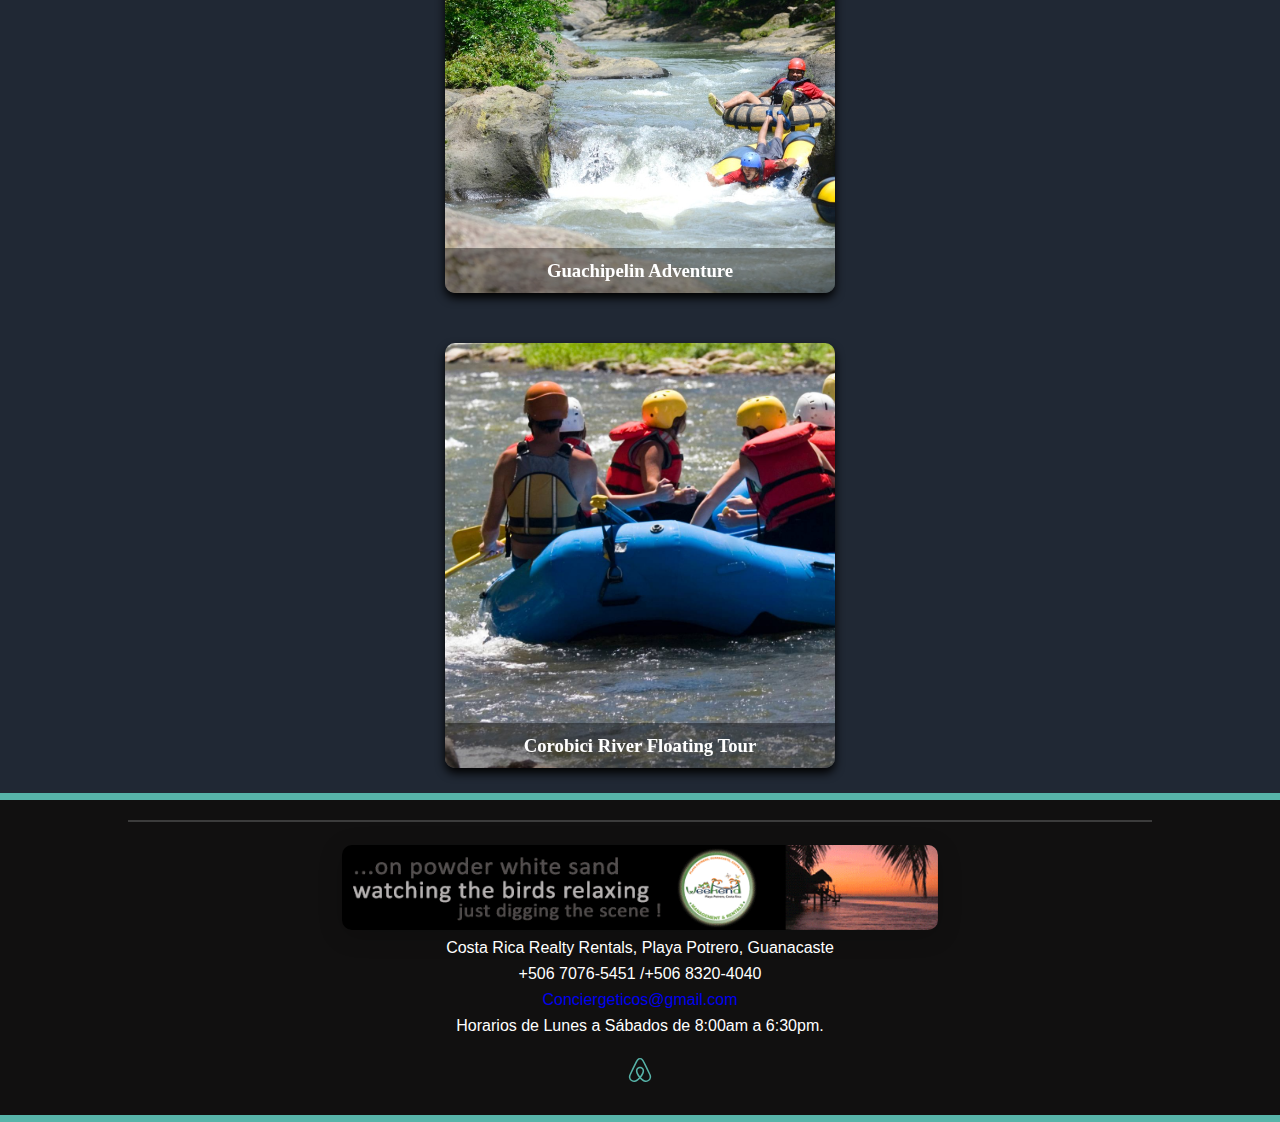
==== commit 306dcd65: "ultima version pagina" ====
--- a/index.html
+++ b/index.html
@@ -44,14 +44,14 @@
               <a class="list_button"><i class="uil uil-backpack"></i>Activities<img src="images/angle-down.svg" style="height: 24px;"> </a>
               
               <ul class="dropdown">
-                <li><a href="">Congo Trail Canopy</a></li>
-                <li><a href="">Palo Verde National Park Tours</a></li>
-                <li><a href="">Buena Vista Canopy & Natural Spa Tour</a></li>
-                <li><a href="">Guachipelin Adventure</a></li>
-                <li><a href="">Corobici River Floating Tour</a></li>
-                <li><a href="">Arenal Volcano Combo Tour</a></li>
-                <li><a href="">Monteverde Cloud Forest</a></li>
-                <li><a href="">Catamaran Sunset Cruise </a></li>
+                <li><a href="#actividades">Congo Trail Canopy</a></li>
+                <li><a href="#actividades">Palo Verde National Park Tours</a></li>
+                <li><a href="#actividades">Buena Vista Canopy & Natural Spa Tour</a></li>
+                <li><a href="#actividades">Guachipelin Adventure</a></li>
+                <li><a href="#actividades">Corobici River Floating Tour</a></li>
+                <li><a href="#actividades">Arenal Volcano Combo Tour</a></li>
+                <li><a href="#actividades">Monteverde Cloud Forest</a></li>
+                <li><a href="#actividades">Catamaran Sunset Cruise </a></li>
                 
               </ul>
             </li>
@@ -65,7 +65,7 @@
               >
             </li>
             <li>
-              <a class="navegarpc" href="#seccionabout"><i class="uil uil-info-circle"></i>About Us</a>
+              <a class="navegarpc" href="aboutus.html"><i class="uil uil-info-circle"></i>About Us</a>
             </li>
             <li>
               <a class="navegarpc" href="#footercontainer"
@@ -98,14 +98,12 @@
             <div class="text-content">
               <h2 class="title">Properties <span>Vacation Rentals</span></h2>
               <p>
-                Enjoy the best views on your next vacation with our places. Our
-                sites are carefully selected to offer you unique experiences and
-                stunning views from abundant nature to sunset views just steps
-                away from your house
+                Great location, near the most popular beaches, but still private enough for those moments for peace and quiet. 
+                Guests here will have support from the excellent concierge services that will distinguish your property from other vacation rental properties.
               </p>
               <a class="direccion" href="#tarj">
 
-                 <button class="read-btn">
+                 <button class="read-btn" href="#tarj">
                 Read More <i class="uil uil-arrow-right"></i>
               </button>
               </a>
@@ -117,16 +115,13 @@
             <div class="text-content">
               <h2 class="title">Landscapes <span>just chill</span></h2>
               <p>
-                The beaches of Guanacaste in Costa Rica offer spectacular
-                landscapes that combine the intense blue of the Pacific Ocean
-                with the lush greenery of the tropical nature surrounding the
-                beaches. In addition, you can enjoy a spectacular sunset, where
-                warm and bright colors are reflected in the sea and create a
-                magical and relaxing atmosphere.
+                The combination of top Concierge service, amazing amenities, and stunning Beaches the turquoise waters and the white sand beaches of Flamingo, Conchal, Penca, Prieta, Azucar, and Danta, is what makes these places so special. 
+                The blend of all the incredible features of this project makes your life here feel like an exclusive vacation all year long.
               </p>
-              <button class="read-btn">
+              <a href="aboutCostaRica.html">  <button class="read-btn" href="aboutCostaRica.html">
                 Read More <i class="uil uil-arrow-right"></i>
-              </button>
+              </button></a>
+            actividades
             </div>
           </div>
           <div class="swiper-slide dark-layer">
@@ -140,9 +135,10 @@
                 breeze. We assure you that Guanacaste's beaches will not
                 disappoint!
               </p>
-              <button class="read-btn">
+              <a href="#actividades"> <button class="read-btn">
                 Read More <i class="uil uil-arrow-right"></i>
-              </button>
+              </button></a>
+             
             </div>
           </div>
         </div>
@@ -157,7 +153,7 @@
       </div>
     </section>
     <section id="seccionabout" class="about section">
-      <h1 class="tituloh1">Weekend Management & Rentals</h1>
+      <h1 class="tituloh1">Weekend Management & Beach Rentals</h1>
       <br>
     <div class="locationint">
         <img src="images/location-point.svg" style="width: 20px; height: 20px;"  alt="">
@@ -172,7 +168,10 @@
         <br>
         <br>
         <br>
-      
+        Come RELAX and ENJOY!
+        <br>
+       
+        <br>
         START PLANING TODAY !         
       </p>
     </div>
@@ -437,7 +436,7 @@
       </div>
       <div class="living">LINVING THE PURA VIDA! </div>
     </section> 
-    <div class="activ">
+    <div class="activ" id="actividades">
         <h2>!Experience Thrilling Activities Today in Costa Rica!</h2>
       
       </div> 
